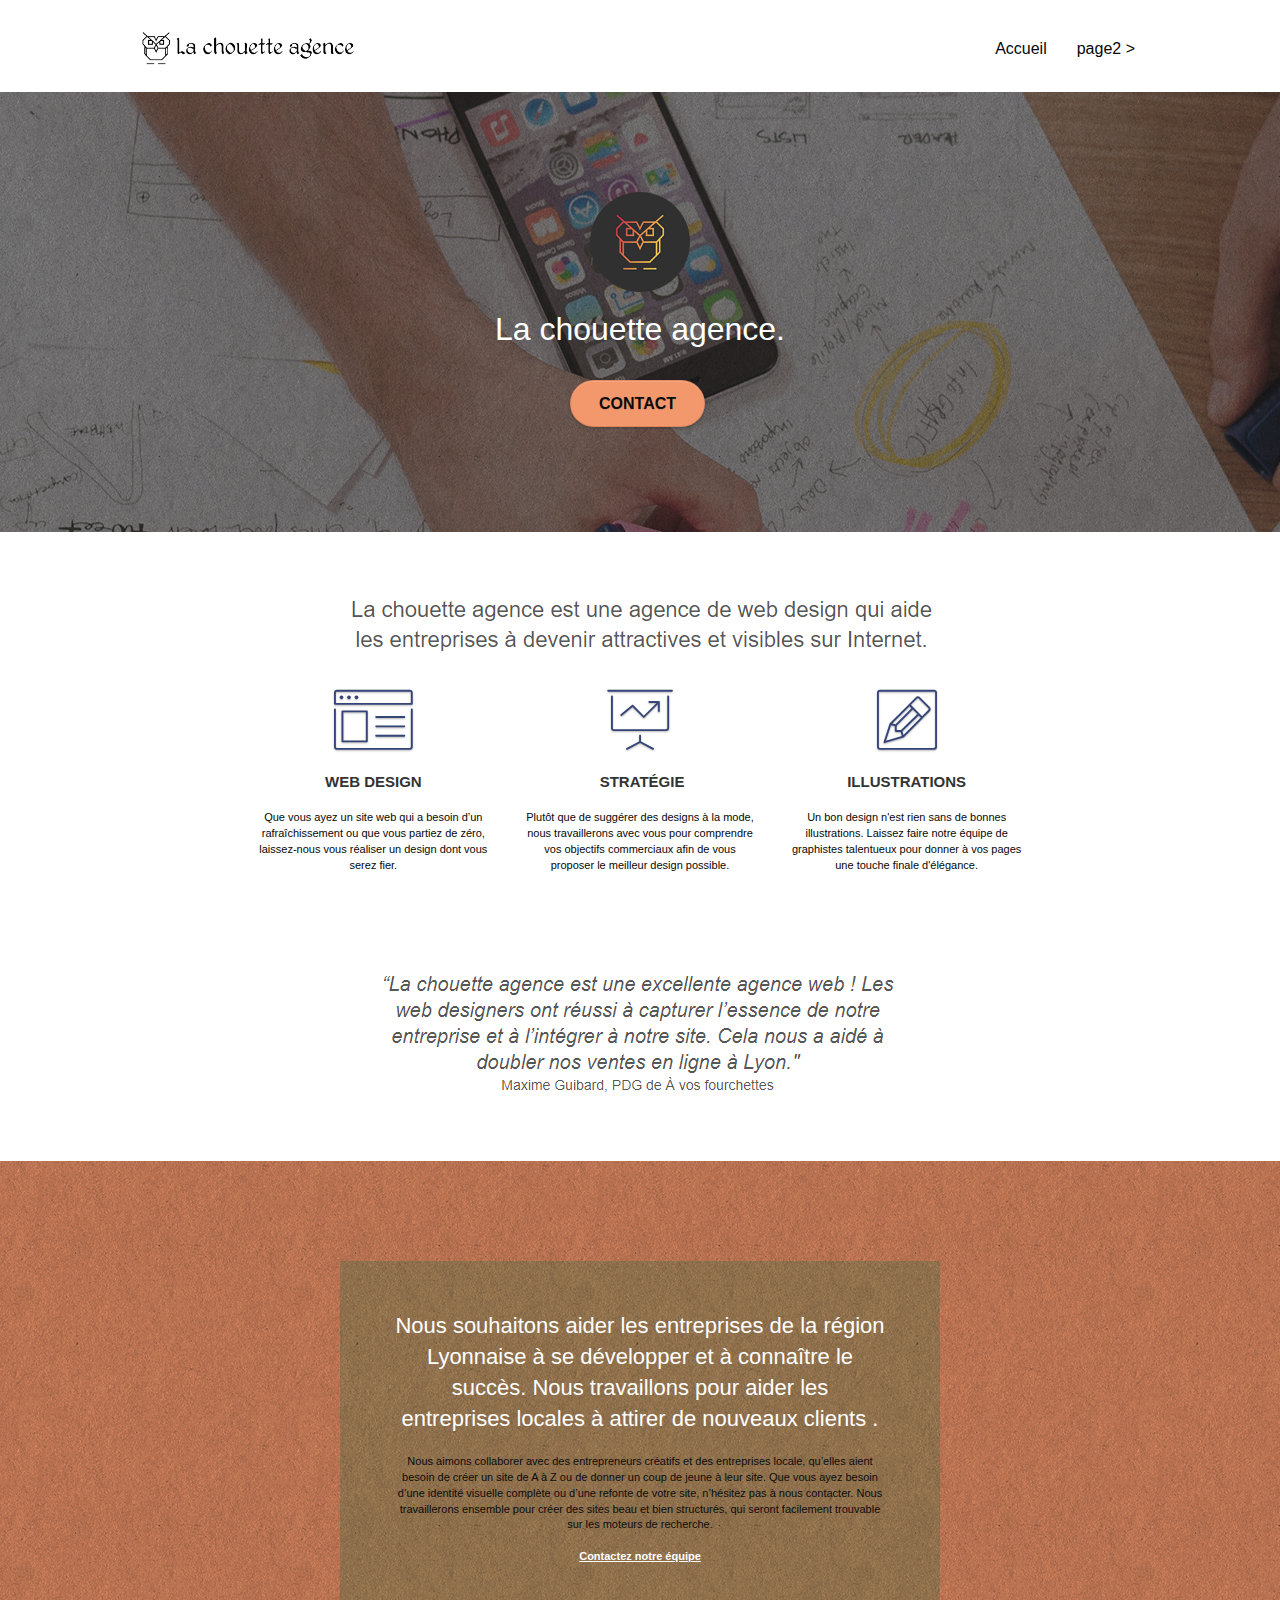
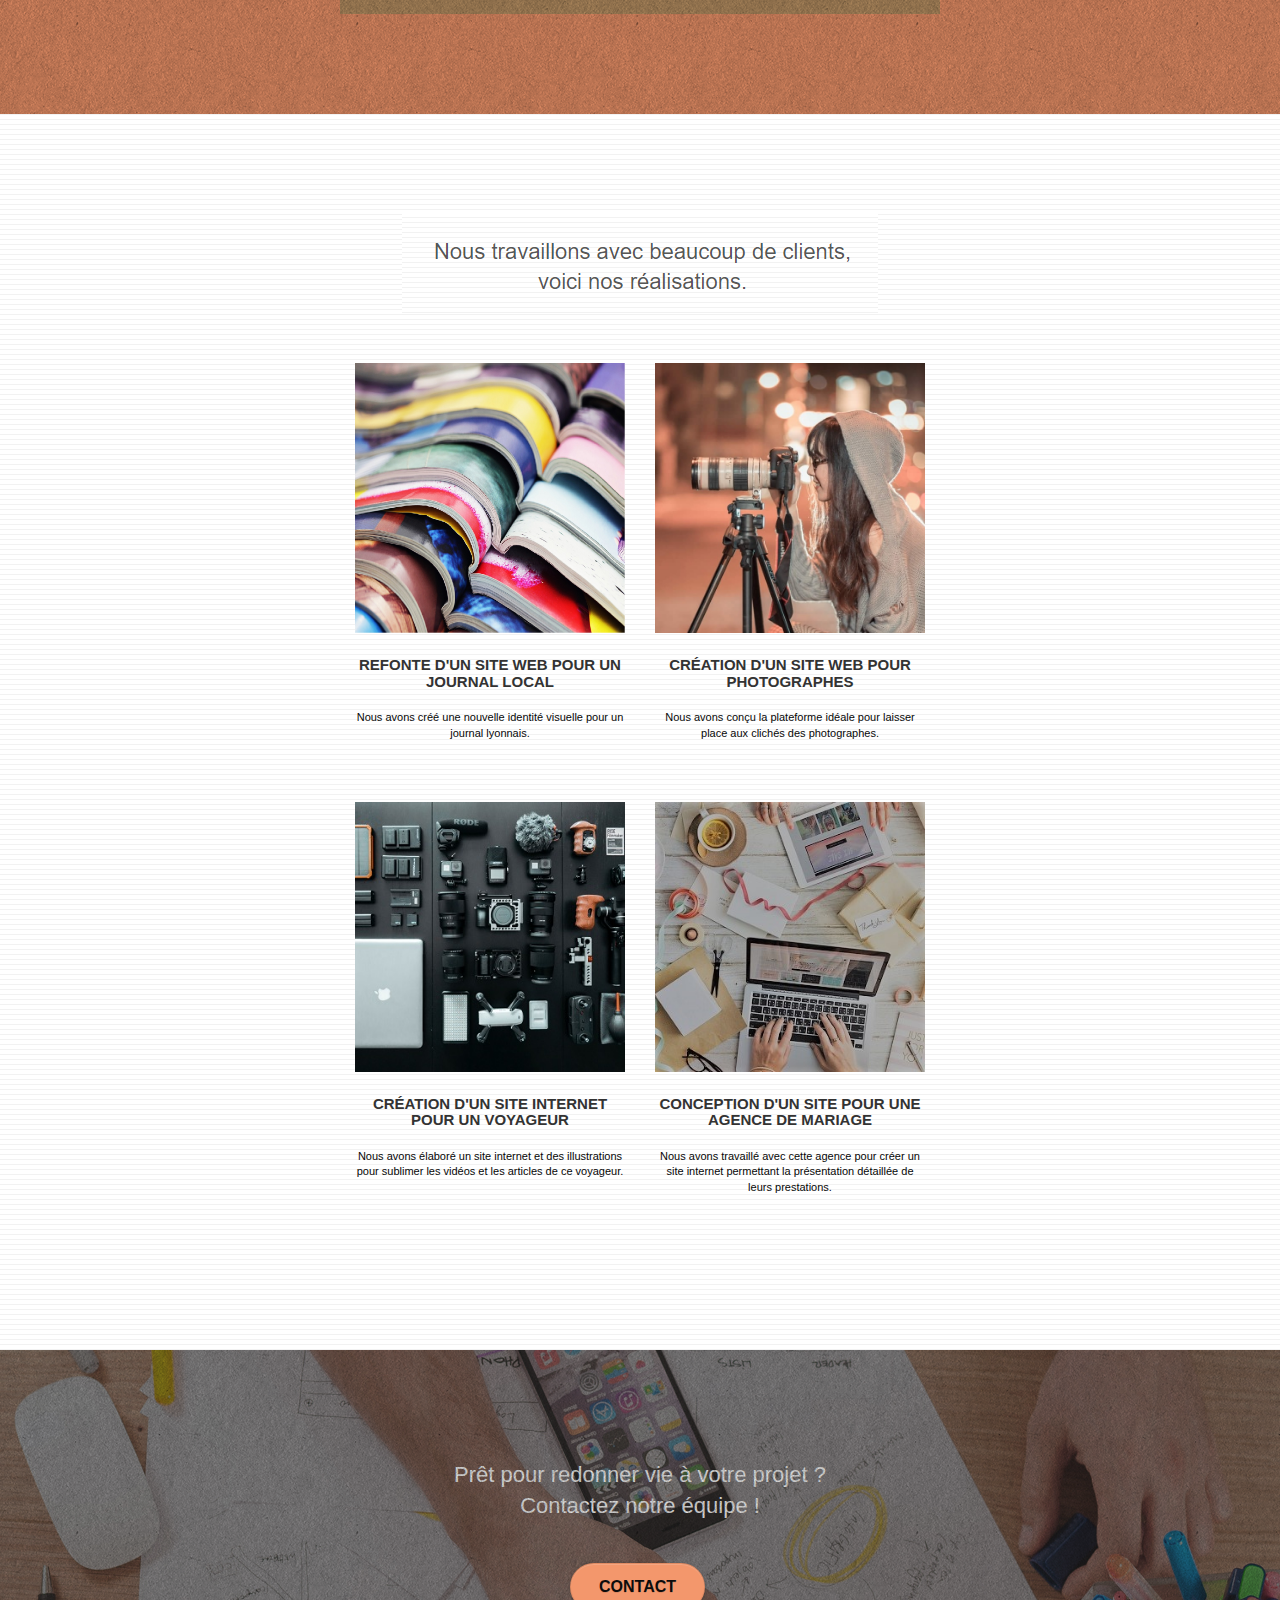
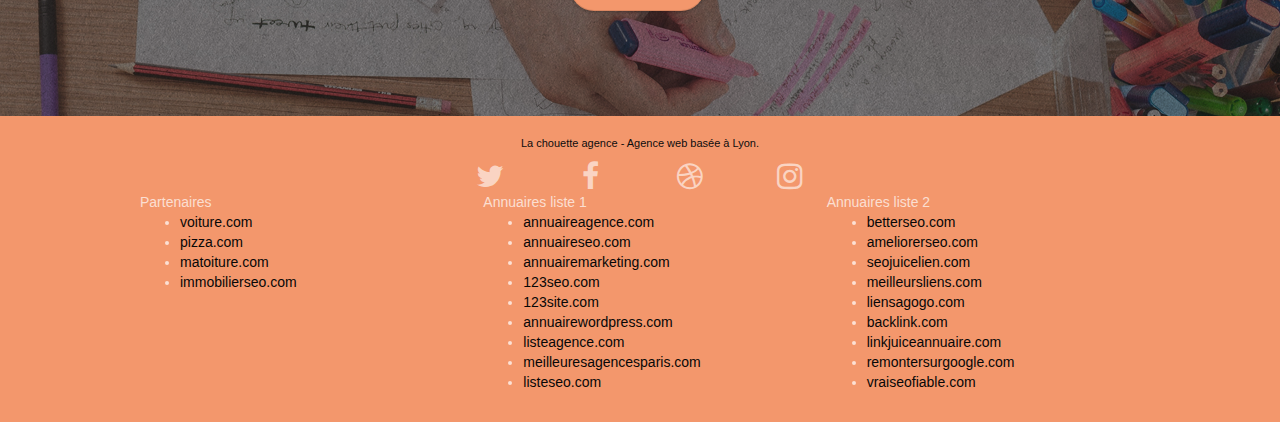
==== index.html @ 7e48456d "reverse" ====
<!doctype html>
<html lang="fr">
<head>
    <meta charset="utf-8">
    <meta name="keywords" content="seo, google, site web, site internet, agence design paris, agence design, agence design,agence design,agence design,agence design,agence design,agence design,agence design,agence design">
    <meta name="description" content="La chouette agence est une agence de web design qui aide les entreprises à devenir attractives et visibles sur internet">
    <meta name="viewport" content="width=device-width, initial-scale=1.0, viewport-fit=cover">
    <link rel="shortcut icon" type="image/png" href="favicon.jpg">
    
	<link rel="stylesheet" type="text/css" href="./css/bootstrap.css">
	<link rel="stylesheet" type="text/css" href="style.css">
	<link rel="stylesheet" type="text/css" href="./css/font-awesome.css">
	<link rel="stylesheet" type="text/css" href="./css/et-line.css">
	
    
	<script src="./js/jquery-2.1.0.js"></script>
	<script src="./js/bootstrap.js"></script>
	<script src="./js/blocs.js"></script>
	<script src="./js/jquery.touchSwipe.js"></script>
	<script src="./js/gmaps.js"></script>

    <title>La chouette agence</title>

    
<!-- Analytics -->
 
<!-- Analytics END -->
    
</head>
<body>
<!-- Principal conteneur -->
<div class="page-container">
    
<!-- bloc-0 -->
<div class="bloc bgc-white l-bloc " id="bloc-0">
	<div class="container bloc-sm">

		<nav class="navbar row">
			<div class="navbar-header">
				<a class="navbar-brand" href="index.html"><img src="img/la-chouette-agence.png" alt="paris web design logo agence web meilleure agence" height="40" /></a>
				<button id="nav-toggle" type="button" class="ui-navbar-toggle navbar-toggle" data-toggle="collapse" data-target=".navbar-1">
					<span class="sr-only">Toggle navigation</span><span class="icon-bar"></span><span class="icon-bar"></span><span class="icon-bar"></span>
				</button>
			</div>
			<div class="collapse navbar-collapse navbar-1 special-dropdown-nav">
				<ul class="site-navigation nav navbar-nav">
					<li>
						<a href="index.html">Accueil</a>
					</li>
					<li>
					</li>
					<li>
						<a href="page2.html">page2 &gt;</a>
					</li>
				</ul>
			</div>
		</nav>
	</div>
</div>
<!-- bloc-0 END -->

<!-- bloc-1-presentation -->
<div class="bloc bgc-dark-slate-blue bg-banniere d-bloc bg-t-edge bloc-bg-texture texture-paper b-parallax" id="bloc-1-hero">
	<div class="container bloc-lg">
		<div class="row tight-width-whitespace">
			<div class="col-sm-12">
				<img src="img/logo.png" class="center-block image-resize-mode" width="100" alt="La chouette agence, agence web paris, création logo paris" />
				<h1 class="text-center hero-bloc-text tc-white ">
					La chouette agence.
				</h1>
				<div class="text-center">
					<a href="page2.html" class="btn btn-lg btn-clean btn-rd cta-hero btn-atomic-tangerine" id="cta-hero">Contact</a>
				</div>
			</div>
		</div>
	</div>
</div>
<!-- bloc-1-presentation END -->

<!-- bloc-2-services -->
<div class="bloc bgc-white l-bloc" id="bloc-2-services">
	<div class="container bloc-md">
		<div class="row">
			<div class="col-sm-12 text-center">
				<img alt="agence web, agence web paris, web design paris, stratégie web" src="img/title.png" />
			</div>
		</div>
		<div class="row voffset-lg med-width-whitespace">
			<div class="col-sm-4">
				<div class="text-center">
					<span class="et-icon-browser sm-shadow icon-dark-slate-blue icons icon-lg"></span>
				</div>
				<h3 class="mg-md text-center">
					Web design
				</h3>
				<p class="text-center ">
					Que vous ayez un site web qui a besoin d&rsquo;un rafraîchissement ou que vous partiez de zéro, laissez-nous vous réaliser un design dont vous serez fier.
				</p>
			</div>
			<div class="col-sm-4">
				<div class="text-center">
					<span class="et-icon-presentation sm-shadow icon-dark-slate-blue icons icon-lg"></span>
				</div>
				<h3 class="mg-md text-center">
					&nbsp;Stratégie
				</h3>
				<p class="text-center ">
					Plutôt que de suggérer des designs à la mode, nous travaillerons avec vous pour comprendre vos objectifs commerciaux afin de vous proposer le meilleur design possible.<br>
				</p>
			</div>
			<div class="col-sm-4">
				<div class="text-center">
					<span class="et-icon-edit sm-shadow icon-dark-slate-blue icons icon-lg"></span>
				</div>
				<h3 class="mg-md text-center">
					Illustrations
				</h3>
				<p class="text-center ">
					Un bon design n'est rien sans de bonnes illustrations. Laissez faire notre équipe de graphistes talentueux pour donner à vos pages une touche finale d'élégance.
				</p>
			</div>
		</div>
		<div class="row voffset-lg voffset">
			<div class="col-xs-12 col-md-8 col-md-offset-2 text-center">
				<img alt="agence web, agence web paris, web design paris, stratégie web" src="img/citation.png" />

			</div>
		</div>
	</div>
</div>
<!-- bloc-2-services END -->

<!-- bloc-3-what-i-do -->
<div class="bloc tc-white bgc-atomic-tangerine bg-presentation d-bloc bloc-bg-texture texture-paper b-parallax" id="bloc-3-what-i-do">
	<div class="container bloc-lg">
		<div class="row tight-width-whitespace black-background">
			<div class="col-sm-12">
				<h2 class="mg-md text-center tc-white">
					Nous souhaitons aider les entreprises de la région Lyonnaise à se développer et à connaître le succès. Nous travaillons pour aider les entreprises locales à attirer de nouveaux clients .<br>
				</h2>
				<p class="text-center white">
					Nous aimons collaborer avec des entrepreneurs créatifs et des entreprises locale, qu’elles aient besoin de créer un site de A à Z ou de donner un coup de jeune à leur site. Que vous ayez besoin d’une identité visuelle complète ou d’une refonte de votre site, n’hésitez pas à nous contacter. Nous travaillerons ensemble pour créer des sites beau et bien structurés, qui seront facilement trouvable sur les moteurs de recherche. <br><br><a class="ltc-white bold-link" href="page2.html">Contactez notre équipe</a><br>
				</p>
			</div>
		</div>
	</div>
</div>
<!-- bloc-3-what-i-do END -->

<!-- bloc-4-portfolio -->
<div class="bloc bgc-white bg-lines-h2-bg bg-repeat l-bloc" id="bloc-4-portfolio">
	<div class="container bloc-lg">
		<div class="row">
			<div class="col-sm-12 text-center">
				<img alt="agence web, agence web paris, web design paris, stratégie web" src="img/title2.png" />
			</div>
		</div>
		<div class="row tight-width-whitespace portfolio-row">
			<div class="col-sm-6">
				<a href="#" data-lightbox="img/1.jpg" data-gallery-id="gallery-1" data-caption="Refonte d'un site web pour un journal local" data-frame="snapshot-lb"><img src="img/1.jpg" alt="paris web design logo agence web meilleure agence et refonte site web journal" class="img-responsive portfolio-thumb" /></a>
				<h3 class="mg-md text-center">
					Refonte d'un site web pour un journal local
				</h3>
				<p class="text-center">
					Nous avons créé une nouvelle identité visuelle pour un journal lyonnais.
				</p>
			</div>
			<div class="col-sm-6">
				<a href="#" data-lightbox="img/2.jpg" data-gallery-id="gallery-1" data-caption="Création d'un site web pour photographes" data-frame="snapshot-lb"><img src="img/2.jpg" class="img-responsive portfolio-thumb" alt="paris web design logo agence web meilleure agence, Création d'un site web pour photographes" /></a>
				<h3 class="mg-md text-center">
					Création d'un site web pour photographes
				</h3>
				<p class="text-center">
					Nous avons conçu la plateforme idéale pour laisser place aux clichés des photographes.
				</p>
			</div>
		</div>
		<div class="row tight-width-whitespace portfolio-row">
			<div class="col-sm-6">
				<a href="#" data-lightbox="img/3.bmp" data-gallery-id="gallery-1" data-caption="Création d'un site internet pour un voyageur" data-frame="snapshot-lb"><img src="img/3.bmp" class="img-responsive portfolio-thumb" alt="paris web design logo agence web meilleure agence, Création d'un site web pour voyageur"/></a>
				<h3 class="mg-md text-center">
					Création d'un site internet pour un voyageur
				</h3>
				<p class="text-center">
					Nous avons élaboré un site internet et des illustrations pour sublimer les vidéos et les articles de ce voyageur.
				</p>
			</div>
			<div class="col-sm-6">
				<a href="#" data-lightbox="img/4.bmp" data-gallery-id="gallery-1" data-caption="Conception d'un site pour une agence de mariage" data-frame="snapshot-lb"><img src="img/4.bmp" class="img-responsive portfolio-thumb" alt="paris web design logo agence web meilleure agence, Création d'un site web pour agence de mariage" /></a>
				<h3 class="mg-md text-center">
					Conception d'un site pour une agence de mariage
				</h3>
				<p class="text-center">
					Nous avons travaillé avec cette agence pour créer un site internet permettant la présentation détaillée de leurs prestations.
				</p>
			</div>
		</div>
	</div>
</div>
<!-- bloc-4-portfolio END -->

<!-- bloc-5-cta -->
<div class="bloc bgc-dark-slate-blue bg-banniere d-bloc bloc-bg-texture texture-paper" id="bloc-5-cta">
	<div class="container bloc-lg">
		<div class="row">
			<h2 class="mg-md text-center tc-white">
				Prêt pour redonner vie à votre projet ?<br>Contactez notre équipe !
			</h2>
			<div class="col-sm-12 text-center">
				<a href="page2.html" class="btn btn-atomic-tangerine btn-clean btn-rd btn-lg cta-hero">Contact</a>
			</div>
		</div>
	</div>
</div>
<!-- bloc-5-cta END -->

<!-- Footer - bloc-8 -->
<div class="bloc bgc-atomic-tangerine d-bloc" id="bloc-8">
	<div class="container bloc-sm">
		<div class="row">
			<div class="col-sm-12">
				<p class="text-center white">
					La chouette agence - Agence web basée à Lyon.<br>
				</p>
				<div class="row row-no-gutters social">
					<div class="col-sm-3">
						<div class="text-center">
							<a class="social" href="index.html" title="twitter"><span class="fa fa-twitter icon-md"></span></a>
						</div>
					</div>
					<div class="col-sm-3">
						<div class="text-center">
							<a class="social" href="index.html" title="facebook"><span class="fa fa-facebook icon-md"></span></a>
						</div>
					</div>
					<div class="col-sm-3">
						<div class="text-center">
							<a class="social" href="index.html" title="dribbble"><span class="fa fa-dribbble icon-md"></span></a>
						</div>
					</div>
					<div class="col-sm-3">
						<div class="text-center">
							<a class="social" href="index.html" title="instagram"><span class="fa fa-instagram icon-md"></span></a>
						</div>
					</div>
					
				</div>
				<div class="row">
					<div class="col-sm-4">
						Partenaires
							<ul>
								<li><a href="voiture.com">voiture.com</a></li>
								<li><a href="pizza.com">pizza.com</a></li>
								<li><a href="matoiture.com">matoiture.com</a></li>
								<li><a href="immobilierseo.com">immobilierseo.com</a></li>
							</ul>		
					</div>
					<div class="col-sm-4">
						Annuaires liste 1
						<ul>
							<li><a href="annuaireagence.com">annuaireagence.com</a></li>
							<li><a href="annuaireseo.com">annuaireseo.com</a></li>
							<li><a href="annuairemarketing.com">annuairemarketing.com</a></li>
							<li><a href="123seoture.com">123seo.com</a></li>
							<li><a href="123site.com">123site.com</a></li>
							<li><a href="annuairewordpress.com">annuairewordpress.com</a></li>
							<li><a href="listeagence.com">listeagence.com</a></li>
							<li><a href="meilleuresagencesparis.com">meilleuresagencesparis.com</a></li>
							<li><a href="listeseo.com">listeseo.com</a></li>
						</ul>
					</div>
					<div class="col-sm-4">
						Annuaires liste 2
						<ul>
							<li><a href="betterseo.com">betterseo.com</a></li>
							<li><a href="ameliorerseo.com">ameliorerseo.com</a></li>
							<li><a href="seojuicelien.com">seojuicelien.com</a></li>
							<li><a href="meilleursliens.com">meilleursliens.com</a></li>
							<li><a href="liensagogo.com">liensagogo.com</a></li>
							<li><a href="backlink.com">backlink.com</a></li>
							<li><a href="linkjuiceannuaire.com">linkjuiceannuaire.com</a></li>
							<li><a href="remontersurgoogle.com">remontersurgoogle.com</a></li>
							<li><a href="vraiseofiable.com">vraiseofiable.com</a></li>
						</ul>
					</div>
				</div>
			</div>
		</div>
	</div>
</div>
<!-- Footer - bloc-8 END -->

</div>
<!-- Principal conteneur END -->
    

</body>
</html>
---- style.css ----
body {
    margin: 0;
    padding: 0;
    background: #FFF;
    overflow-x: hidden;
    -webkit-font-smoothing: antialiased;
    -moz-osx-font-smoothing: grayscale;
}

a,
button {
    transition: all .3s ease-in-out;
    outline: none!important;
}

a:hover {
    text-decoration: none;
    cursor: pointer;
}

#page-loading-blocs-notifaction {
    position: fixed;
    top: 0;
    bottom: 0;
    width: 100%;
    z-index: 100000;
    background: #FFFFFF url("img/pageload-spinner.gif") no-repeat center center;
}

.bloc {
    width: 100%;
    clear: both;
    background: 50% 50% no-repeat;
    padding: 0 50px;
    -webkit-background-size: cover;
    -moz-background-size: cover;
    -o-background-size: cover;
    background-size: cover;
    position: relative;
}

.bloc .container {
    padding-left: 0;
    padding-right: 0;
}

.bloc-lg {
    padding: 100px 50px;
}

.bloc-md {
    padding: 50px;
}

.bloc-sm {
    padding: 20px 50px;
}

.bg-center,
.bg-l-edge,
.bg-r-edge,
.bg-t-edge,
.bg-b-edge,
.bg-tl-edge,
.bg-bl-edge,
.bg-tr-edge,
.bg-br-edge,
.bg-repeat {
    -webkit-background-size: auto!important;
    -moz-background-size: auto!important;
    -o-background-size: auto!important;
    background-size: auto!important;
}

.bg-repeat {
    background: repeat;
}

.bg-t-edge {
    background: top no-repeat;
}

.bloc-bg-texture::before {
    content: "";
    background-size: 2px 2px;
    position: absolute;
    top: 0;
    bottom: 0;
    left: 0;
    right: 0;
}

.texture-paper::before {
    background: url("img/texture-paper.png");
    background-size: 280px 280px;
}

.b-parallax {
    background-attachment: fixed;
}

.d-bloc {
    color: rgba(255, 255, 255, .7);
}

.d-bloc button:hover {
    color: rgba(255, 255, 255, .9);
}

.d-bloc .icon-round,
.d-bloc .icon-square,
.d-bloc .icon-rounded,
.d-bloc .icon-semi-rounded-a,
.d-bloc .icon-semi-rounded-b {
    border-color: rgba(255, 255, 255, .9);
}

.d-bloc .divider-h span {
    border-color: rgba(255, 255, 255, .2);
}

.d-bloc .a-btn,
.d-bloc .navbar a,
.d-bloc .navbar-brand,
.d-bloc a .icon-sm,
.d-bloc a .icon-md,
.d-bloc a .icon-lg,
.d-bloc a .icon-xl,
.d-bloc h1 a,
.d-bloc h2 a,
.d-bloc h3 a,
.d-bloc h4 a,
.d-bloc h5 a,
.d-bloc h6 a,
.d-bloc p a {
    color: rgba(255, 255, 255, .6);
}

.d-bloc .a-btn:hover,
.d-bloc .navbar a:hover,
.d-bloc .navbar-brand:hover,
.d-bloc a:hover .icon-sm,
.d-bloc a:hover .icon-md,
.d-bloc a:hover .icon-lg,
.d-bloc a:hover .icon-xl,
.d-bloc h1 a:hover,
.d-bloc h2 a:hover,
.d-bloc h3 a:hover,
.d-bloc h4 a:hover,
.d-bloc h5 a:hover,
.d-bloc h6 a:hover,
.d-bloc p a:hover {
    color: rgba(255, 255, 255, 1);
}

.d-bloc .navbar-toggle .icon-bar {
    background: rgba(255, 255, 255, 1);
}

.d-bloc .btn-wire,
.d-bloc .btn-wire:hover {
    color: rgba(255, 255, 255, 1);
    border-color: rgba(255, 255, 255, 1);
}

.d-bloc .panel {
    color: rgba(0, 0, 0, .5);
}

.d-bloc .panel button:hover {
    color: rgba(0, 0, 0, .7);
}

.d-bloc .panel icon {
    border-color: rgba(0, 0, 0, .7);
}

.d-bloc .panel .divider-h span {
    border-color: rgba(0, 0, 0, .1);
}

.d-bloc .panel .a-btn {
    color: rgba(0, 0, 0, .6);
}

.d-bloc .panel .a-btn:hover {
    color: rgba(0, 0, 0, 1);
}

.d-bloc .panel .btn-wire,
.d-bloc .panel .btn-wire:hover {
    color: rgba(0, 0, 0, .7);
    border-color: rgba(0, 0, 0, .3);
}

.d-bloc .panel,
.l-bloc {
    color: rgba(0, 0, 0, .5);
}

.d-bloc .panel button:hover,
.l-bloc button:hover {
    color: rgba(0, 0, 0, .7);
}

.l-bloc .icon-round,
.l-bloc .icon-square,
.l-bloc .icon-rounded,
.l-bloc .icon-semi-rounded-a,
.l-bloc .icon-semi-rounded-b {
    border-color: rgba(0, 0, 0, .7);
}

.d-bloc .panel .divider-h span,
.l-bloc .divider-h span {
    border-color: rgba(0, 0, 0, .1);
}

.d-bloc .panel .a-btn,
.l-bloc .a-btn,
.l-bloc .navbar a,
.l-bloc .navbar-brand,
.l-bloc a .icon-sm,
.l-bloc a .icon-md,
.l-bloc a .icon-lg,
.l-bloc a .icon-xl,
.l-bloc h1 a,
.l-bloc h2 a,
.l-bloc h3 a,
.l-bloc h4 a,
.l-bloc h5 a,
.l-bloc h6 a,
.l-bloc p a {
    color: rgba(0, 0, 0, .6);
}

.d-bloc .panel .a-btn:hover,
.l-bloc .a-btn:hover,
.l-bloc .navbar a:hover,
.l-bloc .navbar-brand:hover,
.l-bloc a:hover .icon-sm,
.l-bloc a:hover .icon-md,
.l-bloc a:hover .icon-lg,
.l-bloc a:hover .icon-xl,
.l-bloc h1 a:hover,
.l-bloc h2 a:hover,
.l-bloc h3 a:hover,
.l-bloc h4 a:hover,
.l-bloc h5 a:hover,
.l-bloc h6 a:hover,
.l-bloc p a:hover {
    color: rgba(0, 0, 0, 1);
}

.l-bloc .navbar-toggle .icon-bar {
    color: rgba(0, 0, 0, .6);
}

.d-bloc .panel .btn-wire,
.d-bloc .panel .btn-wire:hover,
.l-bloc .btn-wire,
.l-bloc .btn-wire:hover {
    color: rgba(0, 0, 0, .7);
    border-color: rgba(0, 0, 0, .3);
}

.voffset {
    margin-top: 30px;
}

.voffset-lg {
    margin-top: 80px;
}

.row-no-gutters {
    margin-right: 0;
    margin-left: 0;
}

.row.row-no-gutters > [class^="col-"],
.row.row-no-gutters > [class*=" col-"] {
    padding-right: 0;
    padding-left: 0;
}

#bloc-1-hero h1 {
    font-size: 32px;
}

.navbar {
    margin-bottom: 0;
    z-index: 1;
}

.navbar-brand {
    height: auto;
    padding: 3px 15px;
    font-size: 25px;
    font-weight: normal;
    font-weight: 600;
    line-height: 44px;
}

.navbar-brand img {
    max-height: 200px;
    margin: 0 5px 0 0;
    display: inline;
}

.navbar-brand img[src$=svg] {
    min-width: 100px;
}

.nav-center .navbar-brand img {
    margin: 0;
}

.navbar .nav {
    padding-top: 2px;
    margin-right: -16px;
    float: right;
    z-index: 1;
}

.nav > li {
    float: left;
    margin-top: 4px;
    font-size: 16px;
}

.navbar-nav .open .dropdown-menu > li > a {
    text-align: inherit;
}

.nav > li a:hover,
.nav > li a:focus {
    background: transparent;
}

.navbar-toggle {
    margin: 10px 10px 0 0;
    border: 0px;
}

.navbar-toggle:hover {
    background: transparent!important;
}

.navbar-toggle .icon-bar {
    background-color: rgba(0, 0, 0, .5);
    width: 26px;
}

.nav-invert .navbar .nav {
    float: left;
}

.nav-invert .navbar-header,
.nav-invert .navbar-brand {
    float: right;
    position: relative;
    z-index: 2;
}

@media (min-width: 768px) {
    .site-navigation {
        position: absolute;
        top: 50%;
        right: 20px;
        transform: translate(0, -50%);
        -webkit-transform: translateY(-50%);
    }
    .nav > li .dropdown-menu a,
    .nav > li .dropdown-menu a:hover {
        color: #484848;
    }
    .nav-invert .site-navigation {
        left: 0;
        right: 0;
    }
    .nav-center {
        text-align: center;
    }
    .nav-center .navbar-header {
        width: 100%;
    }
    .nav-center .navbar-header,
    .nav-center .navbar-brand,
    .nav-center .nav > li {
        float: none;
        display: inline-block;
    }
    .nav-center .site-navigation {
        position: relative;
        width: 100%;
        right: 0;
        margin-right: 0px;
        margin-top: 20px;
    }
    .nav-center.mini-nav .navbar-toggle {
        float: none;
        margin: 10px auto 0;
    }
}

.nav > li > .dropdown a {
    background: none!important;
    display: block;
    padding: 14px 15px;
}

nav .caret {
    margin: 0 5px;
}

.dropdown-menu .dropdown-menu {
    top: -8px;
    left: 100%;
}

.dropdown-menu .dropmenu-flow-right {
    top: 100%;
    left: 0;
    margin-left: -1px;
    border-top-left-radius: 0;
    border-top-right-radius: 0;
}

.dropdown-menu .dropdown span {
    border: 4px solid black;
    border-top-color: transparent;
    border-right-color: transparent;
    border-bottom-color: transparent;
    margin: 6px -5px 0 0!important;
    float: right;
}

.mg-md {
    margin-top: 10px;
    margin-bottom: 20px;
}

.mg-lg {
    margin-top: 10px;
    margin-bottom: 40px;
}

.btn {
    margin: 0 5px 5px 0;
}

.btn.pull-right {
    margin: 0 0 5px 5px;
}

.btn-d,
.btn-d:hover,
.btn-d:focus {
    color: #FFF;
    background: rgba(0, 0, 0, .3);
}

button {
    outline: none!important;
}

.btn-rd {
    border-radius: 40px;
}

.btn-clean {
    border: 1px solid rgba(0, 0, 0, .08);
    border-bottom-color: rgba(0, 0, 0, .1);
    text-shadow: 0 1px 0 rgba(0, 0, 1, .1);
    box-shadow: 0 1px 3px rgba(0, 0, 1, .25), inset 0 1px 0 0 rgba(255, 255, 255, .15);
}

.icon-md {
    font-size: 30px!important;
}

.icon-lg {
    font-size: 60px!important;
}

.sm-shadow {
    text-shadow: 0 1px 2px rgba(0, 0, 0, .3);
}

.panel-sq,
.panel-sq .panel-heading,
.panel-sq .panel-footer {
    border-radius: 0;
}

.panel-rd {
    border-radius: 30px;
}

.panel-rd .panel-heading {
    border-radius: 29px 29px 0 0;
}

.panel-rd .panel-footer {
    border-radius: 0 0 29px 29px;
}

.form-control {
    border-color: rgba(0, 0, 0, .1);
    box-shadow: none;
}

.scrollToTop {
    width: 40px;
    height: 40px;
    position: fixed;
    bottom: 20px;
    right: 20px;
    opacity: 0;
    z-index: 500;
    transition: all .3s ease-in-out;
}

.scrollToTop span {
    margin-top: 6px;
}

.showScrollTop {
    font-size: 14px;
    opacity: 1;
}

a[data-lightbox] {
    position: relative;
    display: block;
    text-align: center;
}

a[data-lightbox]:hover::before {
    content: "+";
    font-family: "HelveticaNeue-Light", "Helvetica Neue Light", "Helvetica Neue", Helvetica, Arial;
    font-size: 32px;
    width: 50px;
    height: 50px;
    margin-left: -25px;
    border-radius: 50%;
    background: rgba(0, 0, 0, .6);
    color: #FFF;
    font-weight: 100;
    z-index: 1;
    position: absolute;
    top: 50%;
    transform: translateY(-50%);
    -webkit-transform: translateY(-50%);
}

a[data-lightbox]:hover img {
    opacity: 0.6;
    -webkit-animation-fill-mode: none;
    animation-fill-mode: none;
}

#lightbox-modal {
    display: flex;
    align-items: center;
}

#lightbox-modal .modal-dialog {
    width: 90%;
    max-width: 900px;
    margin: 0 auto 0;
}

#lightbox-modal .modal-dialog img {
    max-height: 90vh;
    margin: 0 auto;
}

.lightbox-caption {
    padding: 20px;
    color: #FFF;
    background: rgba(0, 0, 0, .5);
    position: absolute;
    left: 15px;
    right: 15px;
    bottom: 5px;
}

.close-lightbox {
    color: #FFF;
    font-size: 30px;
    position: absolute;
    top: 20px;
    right: 20px;
    z-index: 20;
    background: rgba(0, 0, 0, .5);
    border: none;
    line-height: 30px;
    padding: 0 9px 5px;
    opacity: 0.3;
}

.close-lightbox:hover,
.next-lightbox:hover,
.prev-lightbox:hover {
    opacity: 1.0;
    color: #FFF;
}

.next-lightbox,
.prev-lightbox {
    font-size: 20px;
    color: rgba(255, 255, 255, .9);
    background: rgba(0, 0, 0, .5);
    transition: all .2s ease-in-out;
    position: absolute;
    top: 45%;
    z-index: 1;
    opacity: 0.4;
}

.next-lightbox {
    padding: 6px 8px 1px 13px;
    right: 25px;
}

.prev-lightbox {
    padding: 6px 13px 1px 10px;
    left: 25px;
}

.snapshot-lb .modal-body {
    padding-bottom: 45px;
}

.snapshot-lb .lightbox-caption {
    padding: 0;
    color: rgba(0, 0, 0, .5);
    background: none;
}

h1,
h2,
h3,
h4,
h5,
h6,
p,
label,
.btn,
a {
    font-family: "helvetica";
    font-weight: 400;
    color: #070707!important;
}

.container {
    max-width: 1000px;
}

.hero-bloc-text {
    font-size: 38px;
}

.hero-bloc-text-sub {
    font-size: 36px;
}

.statement-bloc-text {
    line-height: 26px;
    font-style: italic;
    font-size: 20px;
    text-align: center;
    font-weight: lighter;
    max-width: 520px;
    margin: auto auto auto auto;
}

p {
    font-size: 11px;
}

.tight-width-whitespace {
    max-width: 600px;
    margin: auto auto auto auto;
}

.h1 {
    font-size: 20px;
    font-family: "Open Sans";
}

.cta-hero {
    margin-top: 22px;
    color: #FFFFFF!important;
    text-transform: uppercase;
    padding: 12px 28px 12px 28px;
    font-size: 16px;
    font-weight: 700;
}

.social {
    max-width: 400px;
    margin: auto auto auto auto;
}

h2 {
    font-size: 22px;
    line-height: 1.4em;
}

h3 {
    font-size: 15px;
    text-transform: uppercase;
    font-weight: 700;
    color: #333333!important;
}

.med-width-whitespace {
    max-width: 800px;
    margin: auto auto auto auto;
    box-shadow: 0px 0px 0px #000000;
}

h1 {
    color: #333333!important;
}

h4 {
    color: #333333!important;
}

.icons {
    margin-bottom: 14px;
    margin-top: 24px;
}

.white {
    color: #0c0c0c!important;
}

.portfolio-thumb {
    margin-bottom: 24px;
}

.portfolio-row {
    margin-bottom: 44px;
    margin-top: 50px;
}

.avatar {
    box-shadow: 0px 4px 9px rgba(0, 0, 0, 0.3);
}

.black-background {
    background-color: rgba(165, 147, 99, 0.7);
    padding: 40px 40px 40px 40px;
}

.bold-link {
    font-weight: 900;
    text-decoration: underline!important;
}

.bgc-white {
    background-color: #FFFFFF;
}

.bgc-dark-slate-blue {
    background-color: #1234a3;
}

.bgc-atomic-tangerine {
    background-color: #F3976C;
}

.tc-white {
    color: #ffffff!important;
}
.tc-white-black {
    color: #000000!important;
}

.btn-atomic-tangerine {
    background: #F3976C;
    color: #0c0c0c!important;
}

.btn-atomic-tangerine:hover {
    background: #c27956!important;
    color: #FFFFFF!important;
}

.ltc-white {
    color: #FFFFFF!important;
}

.ltc-white:hover {
    color: #cccccc!important;
}

.ltc-atomic-tangerine {
    color: #F3976C!important;
}

.ltc-atomic-tangerine:hover {
    color: #c27956!important;
}

.icon-dark-slate-blue {
    color: #364577!important;
    border-color: #364577!important;
}

.bg-dots-bg {
    background-image: url("img/dots-bg.png");
}

.bg-lines-h2-bg {
    background-image: url("img/lines-h2-bg.png");
}

.bg-banniere {
    background-image: url("img/la-chouette-agence-banniere.jpg");
}

.bg-presentation {
    background-image: url("img/image-de-presentation.bmp");
}

@media (max-width: 1024px) {
    .bloc {
        padding-left: 20px;
        padding-right: 20px;
    }
    .bloc.full-width-bloc,
    .bloc-tile-2.full-width-bloc .container,
    .bloc-tile-3.full-width-bloc .container,
    .bloc-tile-4.full-width-bloc .container {
        padding-left: 0;
        padding-right: 0;
    }
}

@media (max-width: 992px) and (min-width: 768px) {
    .navbar .nav {
        max-width: 80%
    }
    .nav-center.navbar .nav {
        max-width: 100%
    }
}

@media only screen and (min-device-width: 768px) and (max-device-width: 1024px) and (orientation: landscape) {
    .b-parallax {
        background-attachment: scroll;
    }
}

@media only screen and (min-device-width: 1024px) and (max-device-width: 1366px) and (-webkit-min-device-pixel-ratio: 1.5) {
    .b-parallax {
        background-attachment: scroll;
    }
}

@media (max-width: 991px) {
    .container {
        width: 100%;
    }
    .b-parallax {
        background-attachment: scroll;
    }
    .page-container,
    #hero-bloc {
        overflow-x: hidden;
        position: relative;
    }
    .bloc {
        padding-left: constant(safe-area-inset-left);
        padding-right: constant(safe-area-inset-right);
    }
    .bloc-group,
    .bloc-group .bloc {
        display: block;
        width: 100%;
    }
    .bloc-fill-screen .fill-bloc-top-edge,
    .bloc-fill-screen .fill-bloc-bottom-edge {
        padding: 0 20px;
        padding-left: constant(safe-area-inset-left);
        padding-right: constant(safe-area-inset-right);
    }
}

@media (max-width: 767px) {
    .page-container {
        overflow-x: hidden;
        position: relative;
    }
    h1,
    h2,
    h3,
    h4,
    h5,
    h6,
    p,
    #disqus_thread {
        padding-left: 10px!important;
        padding-right: 10px!important;
    }
    .b-parallax {
        background-attachment: scroll;
    }
    .navbar .nav {
        padding-top: 0;
        border-top: 1px solid rgba(0, 0, 0, .2);
        float: none!important;
    }
    .navbar.row {
        margin-left: 0;
        margin-right: 0;
    }
    .site-navigation {
        position: inherit;
        transform: none;
        -webkit-transform: none;
        -ms-transform: none;
    }
    .nav > li {
        margin-top: 0;
        border-bottom: 1px solid rgba(0, 0, 0, .1);
        background: rgba(0, 0, 0, .05);
        text-align: left;
        padding-left: 15px;
        width: 100%;
    }
    .nav > li:hover {
        background: rgba(0, 0, 0, .08);
    }
    .dropdown .dropdown a .caret {
        float: none;
        margin: 5px 0 0 10px!important;
        border: 4px solid black;
        border-bottom-color: transparent;
        border-right-color: transparent;
        border-left-color: transparent;
    }
    #hero-bloc .navbar .nav {
        background: rgba(0, 0, 0, .8);
    }
    #hero-bloc .navbar .nav a {
        color: rgba(255, 255, 255, .6);
    }
    .hero {
        padding: 50px 0;
    }
    .hero-nav {
        left: -1px;
        right: -1px;
    }
    .navbar-collapse {
        padding: 0;
        overflow-x: hidden;
        -webkit-box-shadow: none;
        box-shadow: none;
    }
    .navbar-brand img {
        max-height: 40px;
        width: auto;
    }
    .nav-invert .navbar-header {
        float: none;
        width: 100%;
    }
    .nav-invert .navbar-toggle {
        float: left;
        margin-left: 10px;
    }
    .bloc {
        padding-left: 0;
        padding-right: 0;
    }
    .bloc-xxl,
    .bloc-xl,
    .bloc-lg {
        padding: 40px 0;
    }
    .bloc-sm,
    .bloc-md {
        padding-left: 0;
        padding-right: 0;
    }
    .bloc-tile-2 .container,
    .bloc-tile-3 .container,
    .bloc-tile-4 .container,
    .bloc-fill-screen .fill-bloc-top-edge,
    .bloc-fill-screen .fill-bloc-bottom-edge {
        padding-left: 0;
        padding-right: 0;
    }
    .a-block {
        padding: 0 10px;
    }
    .btn-dwn {
        display: none;
    }
    .voffset {
        margin-top: 5px;
    }
    .voffset-md {
        margin-top: 20px;
    }
    .voffset-lg {
        margin-top: 30px;
    }
    form {
        padding: 5px;
    }
    .close-lightbox {
        display: inline-block;
    }
    .blocsapp-device-iphone5 {
        background-size: 216px 425px;
        padding-top: 60px;
        width: 216px;
        height: 425px;
    }
    .blocsapp-device-iphone5 img {
        width: 180px;
        height: 320px;
    }
}

@media (max-width: 400px) {
    .bloc {
        padding-left: 0;
        padding-right: 0;
    }
}

@media (max-width: 767px) {
    .bloc-mob-center-text {
        text-align: center;
    }
}
---- css/et-line.css ----
@font-face {
    font-family: et-line;
    src: url(../fonts/et-line.eot);
    src: url(../fonts/et-line.eot?#iefix) format('embedded-opentype'), url(../fonts/et-line.woff) format('woff'), url(../fonts/et-line.ttf) format('truetype'), url(../fonts/et-line.svg#et-line) format('svg');
    font-weight: 400;
    font-style: normal
}

.et-icon-adjustments,
.et-icon-alarmclock,
.et-icon-anchor,
.et-icon-aperture,
.et-icon-attachment,
.et-icon-bargraph,
.et-icon-basket,
.et-icon-beaker,
.et-icon-bike,
.et-icon-book-open,
.et-icon-briefcase,
.et-icon-browser,
.et-icon-calendar,
.et-icon-camera,
.et-icon-caution,
.et-icon-chat,
.et-icon-circle-compass,
.et-icon-clipboard,
.et-icon-clock,
.et-icon-cloud,
.et-icon-compass,
.et-icon-desktop,
.et-icon-dial,
.et-icon-document,
.et-icon-documents,
.et-icon-download,
.et-icon-dribbble,
.et-icon-edit,
.et-icon-envelope,
.et-icon-expand,
.et-icon-facebook,
.et-icon-flag,
.et-icon-focus,
.et-icon-gears,
.et-icon-genius,
.et-icon-gift,
.et-icon-global,
.et-icon-globe,
.et-icon-googleplus,
.et-icon-grid,
.et-icon-happy,
.et-icon-hazardous,
.et-icon-heart,
.et-icon-hotairballoon,
.et-icon-hourglass,
.et-icon-key,
.et-icon-laptop,
.et-icon-layers,
.et-icon-lifesaver,
.et-icon-lightbulb,
.et-icon-linegraph,
.et-icon-linkedin,
.et-icon-lock,
.et-icon-magnifying-glass,
.et-icon-map,
.et-icon-map-pin,
.et-icon-megaphone,
.et-icon-mic,
.et-icon-mobile,
.et-icon-newspaper,
.et-icon-notebook,
.et-icon-paintbrush,
.et-icon-paperclip,
.et-icon-pencil,
.et-icon-phone,
.et-icon-picture,
.et-icon-pictures,
.et-icon-piechart,
.et-icon-presentation,
.et-icon-pricetags,
.et-icon-printer,
.et-icon-profile-female,
.et-icon-profile-male,
.et-icon-puzzle,
.et-icon-quote,
.et-icon-recycle,
.et-icon-refresh,
.et-icon-ribbon,
.et-icon-rss,
.et-icon-sad,
.et-icon-scissors,
.et-icon-scope,
.et-icon-search,
.et-icon-shield,
.et-icon-speedometer,
.et-icon-strategy,
.et-icon-streetsign,
.et-icon-tablet,
.et-icon-target,
.et-icon-telescope,
.et-icon-toolbox,
.et-icon-tools,
.et-icon-tools-2,
.et-icon-trophy,
.et-icon-tumblr,
.et-icon-twitter,
.et-icon-upload,
.et-icon-video,
.et-icon-wallet,
.et-icon-wine {
    font-family: et-line;
    speak: none;
    font-style: normal;
    font-weight: 400;
    font-variant: normal;
    text-transform: none;
    line-height: 1;
    -webkit-font-smoothing: antialiased;
    -moz-osx-font-smoothing: grayscale;
    display: inline-block
}

.et-icon-mobile:before {
    content: "\e000"
}

.et-icon-laptop:before {
    content: "\e001"
}

.et-icon-desktop:before {
    content: "\e002"
}

.et-icon-tablet:before {
    content: "\e003"
}

.et-icon-phone:before {
    content: "\e004"
}

.et-icon-document:before {
    content: "\e005"
}

.et-icon-documents:before {
    content: "\e006"
}

.et-icon-search:before {
    content: "\e007"
}

.et-icon-clipboard:before {
    content: "\e008"
}

.et-icon-newspaper:before {
    content: "\e009"
}

.et-icon-notebook:before {
    content: "\e00a"
}

.et-icon-book-open:before {
    content: "\e00b"
}

.et-icon-browser:before {
    content: "\e00c"
}

.et-icon-calendar:before {
    content: "\e00d"
}

.et-icon-presentation:before {
    content: "\e00e"
}

.et-icon-picture:before {
    content: "\e00f"
}

.et-icon-pictures:before {
    content: "\e010"
}

.et-icon-video:before {
    content: "\e011"
}

.et-icon-camera:before {
    content: "\e012"
}

.et-icon-printer:before {
    content: "\e013"
}

.et-icon-toolbox:before {
    content: "\e014"
}

.et-icon-briefcase:before {
    content: "\e015"
}

.et-icon-wallet:before {
    content: "\e016"
}

.et-icon-gift:before {
    content: "\e017"
}

.et-icon-bargraph:before {
    content: "\e018"
}

.et-icon-grid:before {
    content: "\e019"
}

.et-icon-expand:before {
    content: "\e01a"
}

.et-icon-focus:before {
    content: "\e01b"
}

.et-icon-edit:before {
    content: "\e01c"
}

.et-icon-adjustments:before {
    content: "\e01d"
}

.et-icon-ribbon:before {
    content: "\e01e"
}

.et-icon-hourglass:before {
    content: "\e01f"
}

.et-icon-lock:before {
    content: "\e020"
}

.et-icon-megaphone:before {
    content: "\e021"
}

.et-icon-shield:before {
    content: "\e022"
}

.et-icon-trophy:before {
    content: "\e023"
}

.et-icon-flag:before {
    content: "\e024"
}

.et-icon-map:before {
    content: "\e025"
}

.et-icon-puzzle:before {
    content: "\e026"
}

.et-icon-basket:before {
    content: "\e027"
}

.et-icon-envelope:before {
    content: "\e028"
}

.et-icon-streetsign:before {
    content: "\e029"
}

.et-icon-telescope:before {
    content: "\e02a"
}

.et-icon-gears:before {
    content: "\e02b"
}

.et-icon-key:before {
    content: "\e02c"
}

.et-icon-paperclip:before {
    content: "\e02d"
}

.et-icon-attachment:before {
    content: "\e02e"
}

.et-icon-pricetags:before {
    content: "\e02f"
}

.et-icon-lightbulb:before {
    content: "\e030"
}

.et-icon-layers:before {
    content: "\e031"
}

.et-icon-pencil:before {
    content: "\e032"
}

.et-icon-tools:before {
    content: "\e033"
}

.et-icon-tools-2:before {
    content: "\e034"
}

.et-icon-scissors:before {
    content: "\e035"
}

.et-icon-paintbrush:before {
    content: "\e036"
}

.et-icon-magnifying-glass:before {
    content: "\e037"
}

.et-icon-circle-compass:before {
    content: "\e038"
}

.et-icon-linegraph:before {
    content: "\e039"
}

.et-icon-mic:before {
    content: "\e03a"
}

.et-icon-strategy:before {
    content: "\e03b"
}

.et-icon-beaker:before {
    content: "\e03c"
}

.et-icon-caution:before {
    content: "\e03d"
}

.et-icon-recycle:before {
    content: "\e03e"
}

.et-icon-anchor:before {
    content: "\e03f"
}

.et-icon-profile-male:before {
    content: "\e040"
}

.et-icon-profile-female:before {
    content: "\e041"
}

.et-icon-bike:before {
    content: "\e042"
}

.et-icon-wine:before {
    content: "\e043"
}

.et-icon-hotairballoon:before {
    content: "\e044"
}

.et-icon-globe:before {
    content: "\e045"
}

.et-icon-genius:before {
    content: "\e046"
}

.et-icon-map-pin:before {
    content: "\e047"
}

.et-icon-dial:before {
    content: "\e048"
}

.et-icon-chat:before {
    content: "\e049"
}

.et-icon-heart:before {
    content: "\e04a"
}

.et-icon-cloud:before {
    content: "\e04b"
}

.et-icon-upload:before {
    content: "\e04c"
}

.et-icon-download:before {
    content: "\e04d"
}

.et-icon-target:before {
    content: "\e04e"
}

.et-icon-hazardous:before {
    content: "\e04f"
}

.et-icon-piechart:before {
    content: "\e050"
}

.et-icon-speedometer:before {
    content: "\e051"
}

.et-icon-global:before {
    content: "\e052"
}

.et-icon-compass:before {
    content: "\e053"
}

.et-icon-lifesaver:before {
    content: "\e054"
}

.et-icon-clock:before {
    content: "\e055"
}

.et-icon-aperture:before {
    content: "\e056"
}

.et-icon-quote:before {
    content: "\e057"
}

.et-icon-scope:before {
    content: "\e058"
}

.et-icon-alarmclock:before {
    content: "\e059"
}

.et-icon-refresh:before {
    content: "\e05a"
}

.et-icon-happy:before {
    content: "\e05b"
}

.et-icon-sad:before {
    content: "\e05c"
}

.et-icon-facebook:before {
    content: "\e05d"
}

.et-icon-twitter:before {
    content: "\e05e"
}

.et-icon-googleplus:before {
    content: "\e05f"
}

.et-icon-rss:before {
    content: "\e060"
}

.et-icon-tumblr:before {
    content: "\e061"
}

.et-icon-linkedin:before {
    content: "\e062"
}

.et-icon-dribbble:before {
    content: "\e063"
}
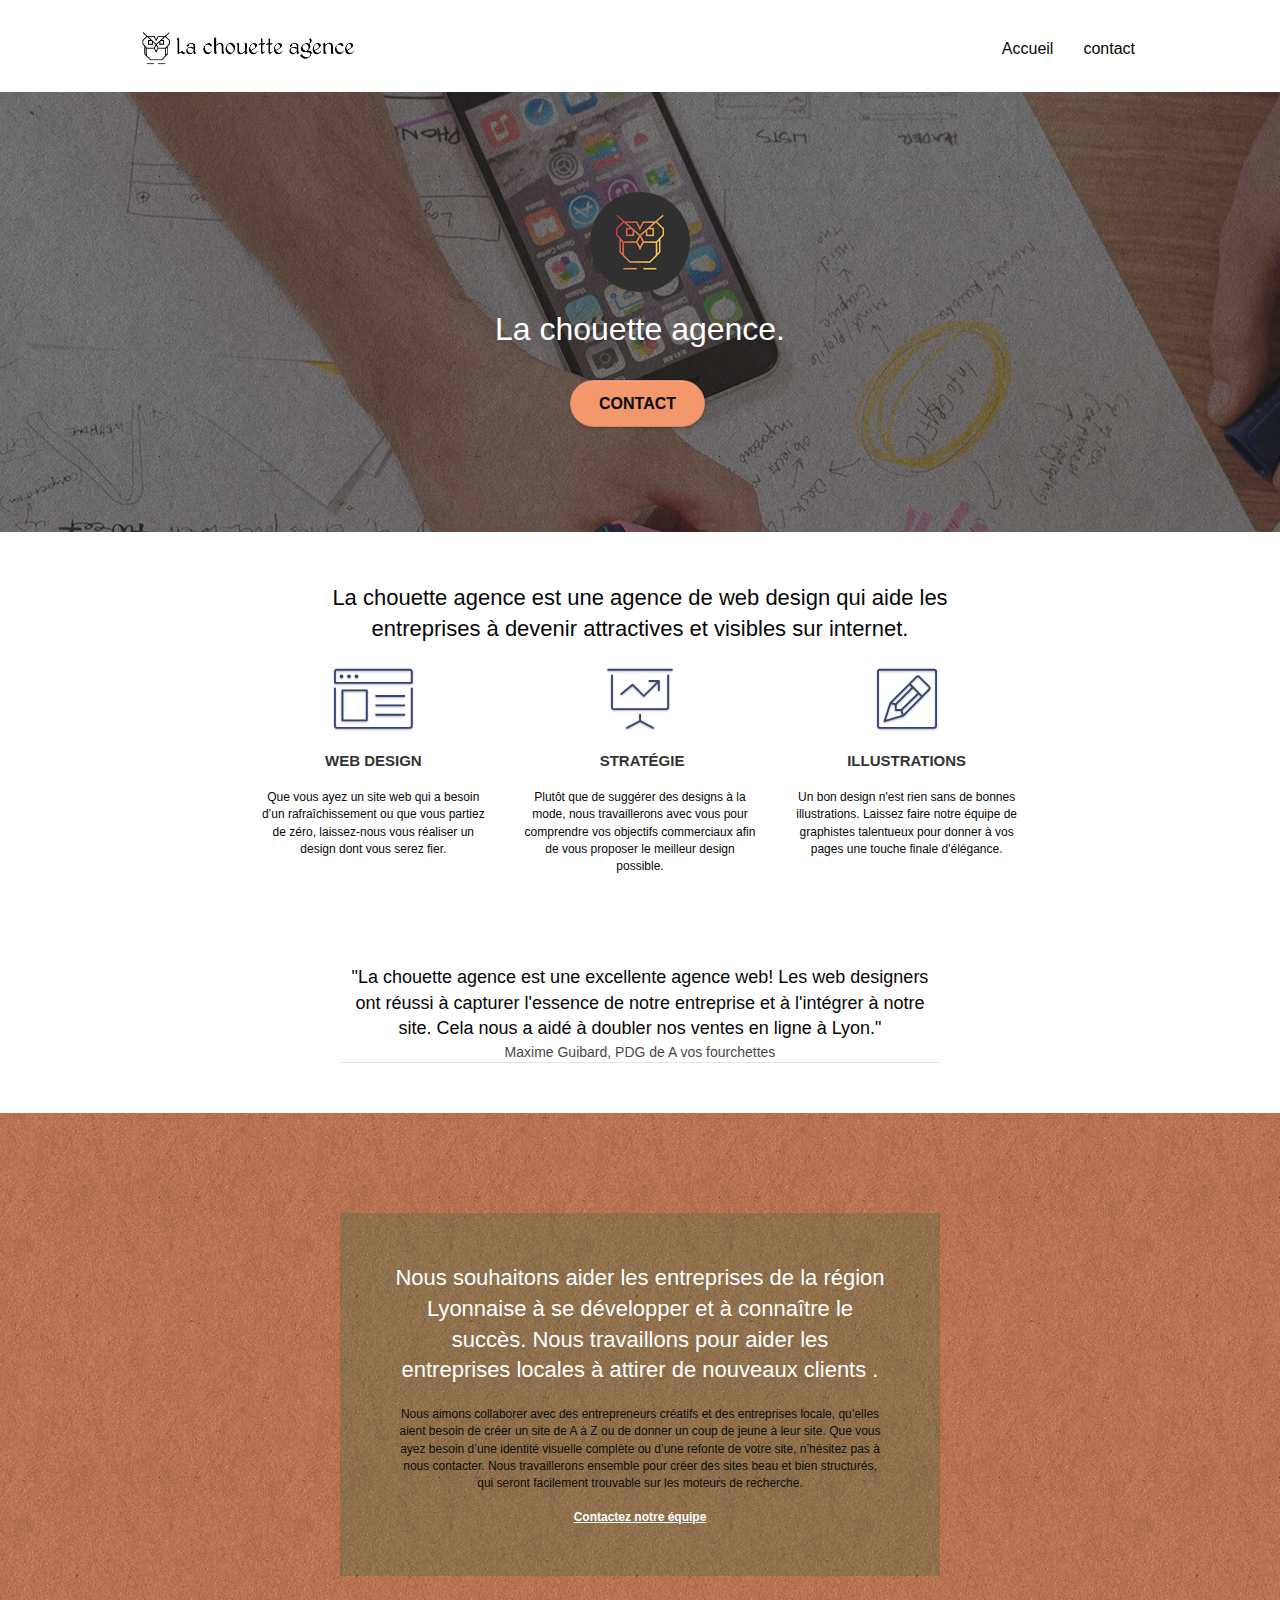
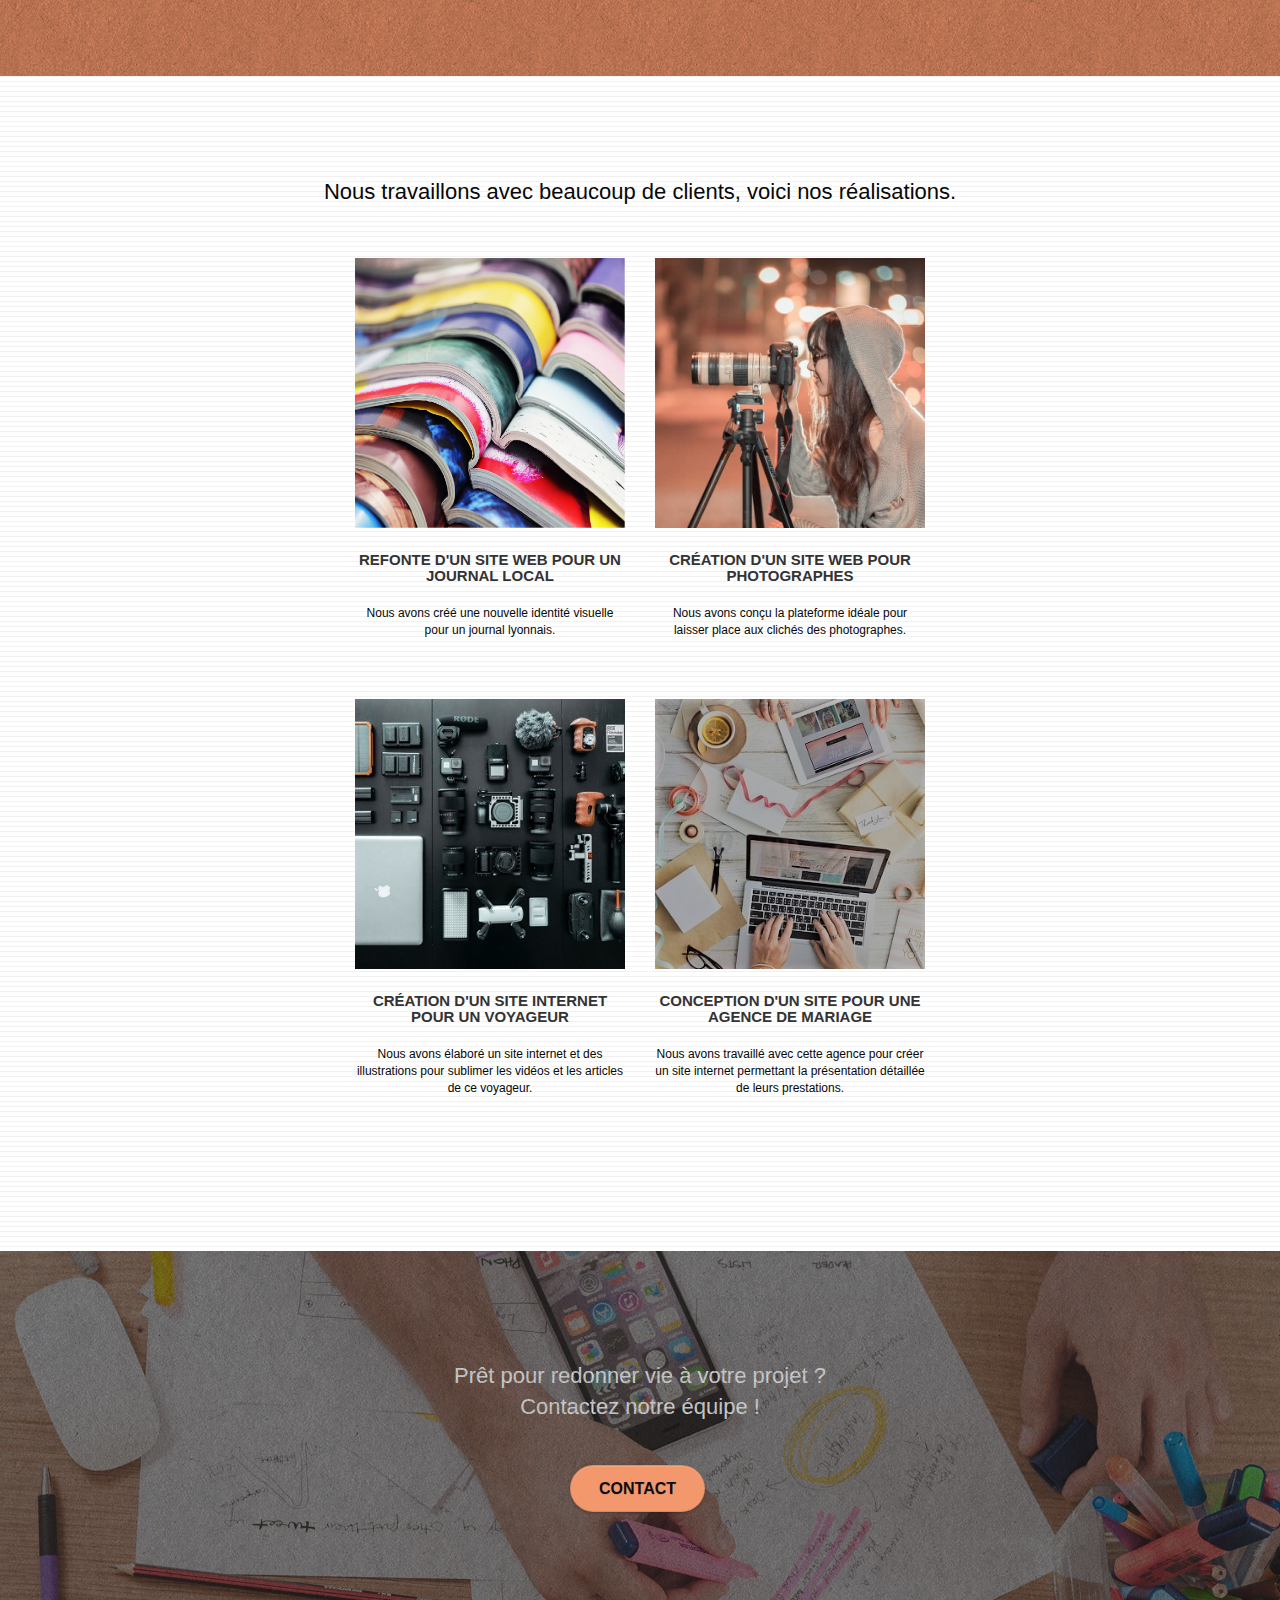
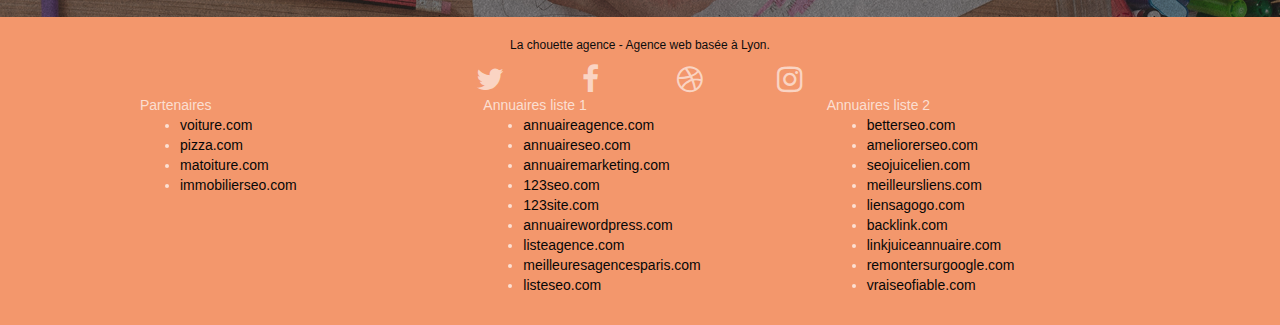
==== commit 256485fa: "modifs" ====
--- a/index.html
+++ b/index.html
@@ -48,9 +48,7 @@
 						<a href="index.html">Accueil</a>
 					</li>
 					<li>
-					</li>
-					<li>
-						<a href="page2.html">page2 &gt;</a>
+						<a href="page2.html">contact</a>
 					</li>
 				</ul>
 			</div>
@@ -82,7 +80,7 @@
 	<div class="container bloc-md">
 		<div class="row">
 			<div class="col-sm-12 text-center">
-				<img alt="agence web, agence web paris, web design paris, stratégie web" src="img/title.png" />
+				<p class="newText">La chouette agence est une agence de web design qui aide les entreprises à devenir attractives et visibles sur internet.</p>
 			</div>
 		</div>
 		<div class="row voffset-lg med-width-whitespace">
@@ -122,8 +120,8 @@
 		</div>
 		<div class="row voffset-lg voffset">
 			<div class="col-xs-12 col-md-8 col-md-offset-2 text-center">
-				<img alt="agence web, agence web paris, web design paris, stratégie web" src="img/citation.png" />
-
+				<p class="citation">"La chouette agence est une excellente agence web! Les web designers ont réussi à capturer l'essence de notre entreprise et à l'intégrer à notre site. Cela nous a aidé à doubler nos ventes en ligne à Lyon."</p>
+				<legend class="leg-citation">Maxime Guibard, PDG de A vos fourchettes</legend>
 			</div>
 		</div>
 	</div>
@@ -152,7 +150,7 @@
 	<div class="container bloc-lg">
 		<div class="row">
 			<div class="col-sm-12 text-center">
-				<img alt="agence web, agence web paris, web design paris, stratégie web" src="img/title2.png" />
+				<p class="newText">Nous travaillons avec beaucoup de clients, voici nos réalisations.</p>
 			</div>
 		</div>
 		<div class="row tight-width-whitespace portfolio-row">
@@ -166,7 +164,7 @@
 				</p>
 			</div>
 			<div class="col-sm-6">
-				<a href="#" data-lightbox="img/2.jpg" data-gallery-id="gallery-1" data-caption="Création d'un site web pour photographes" data-frame="snapshot-lb"><img src="img/2.jpg" class="img-responsive portfolio-thumb" alt="paris web design logo agence web meilleure agence, Création d'un site web pour photographes" /></a>
+				<a href="#" data-lightbox="img/2.jpg" data-gallery-id="gallery-1" data-caption="Création d'un site web pour photographes" data-frame="snapshot-lb"><img src="img/2.jpg" class="img-responsive portfolio-thumb" alt="Création d'un site web pour photographes" /></a>
 				<h3 class="mg-md text-center">
 					Création d'un site web pour photographes
 				</h3>
@@ -177,7 +175,7 @@
 		</div>
 		<div class="row tight-width-whitespace portfolio-row">
 			<div class="col-sm-6">
-				<a href="#" data-lightbox="img/3.bmp" data-gallery-id="gallery-1" data-caption="Création d'un site internet pour un voyageur" data-frame="snapshot-lb"><img src="img/3.bmp" class="img-responsive portfolio-thumb" alt="paris web design logo agence web meilleure agence, Création d'un site web pour voyageur"/></a>
+				<a href="#" data-lightbox="img/3.jpg" data-gallery-id="gallery-1" data-caption="Création d'un site internet pour un voyageur" data-frame="snapshot-lb"><img src="img/3.jpg" class="img-responsive portfolio-thumb" alt="Création d'un site web pour voyageur"/></a>
 				<h3 class="mg-md text-center">
 					Création d'un site internet pour un voyageur
 				</h3>
@@ -186,7 +184,7 @@
 				</p>
 			</div>
 			<div class="col-sm-6">
-				<a href="#" data-lightbox="img/4.bmp" data-gallery-id="gallery-1" data-caption="Conception d'un site pour une agence de mariage" data-frame="snapshot-lb"><img src="img/4.bmp" class="img-responsive portfolio-thumb" alt="paris web design logo agence web meilleure agence, Création d'un site web pour agence de mariage" /></a>
+				<a href="#" data-lightbox="img/4.jpg" data-gallery-id="gallery-1" data-caption="Conception d'un site pour une agence de mariage" data-frame="snapshot-lb"><img src="img/4.jpg" class="img-responsive portfolio-thumb" alt="Création d'un site web pour agence de mariage" /></a>
 				<h3 class="mg-md text-center">
 					Conception d'un site pour une agence de mariage
 				</h3>
--- a/style.css
+++ b/style.css
@@ -677,7 +677,7 @@
 }
 
 p {
-    font-size: 11px;
+    font-size: 12px;
 }
 
 .tight-width-whitespace {
@@ -709,6 +709,26 @@
     line-height: 1.4em;
 }
 
+.newText{
+    font-size: 22px;
+    font-family: "helvetica";
+    max-width: 700px;
+    margin: auto;
+}
+.citation{
+    font-size: 18px;
+    font-family: "helvetica";
+    max-width: 600px;
+    margin: auto;
+}
+.leg-citation{
+    font-size: 14px;
+    font-family: "helvetica";
+    max-width: 600px;
+    margin: auto;
+    color: #484848;
+}
+
 h3 {
     font-size: 15px;
     text-transform: uppercase;
@@ -825,7 +845,7 @@
 }
 
 .bg-presentation {
-    background-image: url("img/image-de-presentation.bmp");
+    background-image: url("img/image-de-presentation.jpg");
 }
 
 @media (max-width: 1024px) {
@@ -851,13 +871,13 @@
     }
 }
 
-@media only screen and (min-device-width: 768px) and (max-device-width: 1024px) and (orientation: landscape) {
+@media only screen and (min-width: 768px) and (max-width: 1024px) and (orientation: landscape) {
     .b-parallax {
         background-attachment: scroll;
     }
 }
 
-@media only screen and (min-device-width: 1024px) and (max-device-width: 1366px) and (-webkit-min-device-pixel-ratio: 1.5) {
+@media only screen and (min-width: 1024px) and (max-width: 1366px) and (-webkit-min-device-pixel-ratio: 1.5) {
     .b-parallax {
         background-attachment: scroll;
     }
@@ -875,10 +895,6 @@
         overflow-x: hidden;
         position: relative;
     }
-    .bloc {
-        padding-left: constant(safe-area-inset-left);
-        padding-right: constant(safe-area-inset-right);
-    }
     .bloc-group,
     .bloc-group .bloc {
         display: block;
@@ -887,8 +903,6 @@
     .bloc-fill-screen .fill-bloc-top-edge,
     .bloc-fill-screen .fill-bloc-bottom-edge {
         padding: 0 20px;
-        padding-left: constant(safe-area-inset-left);
-        padding-right: constant(safe-area-inset-right);
     }
 }
 
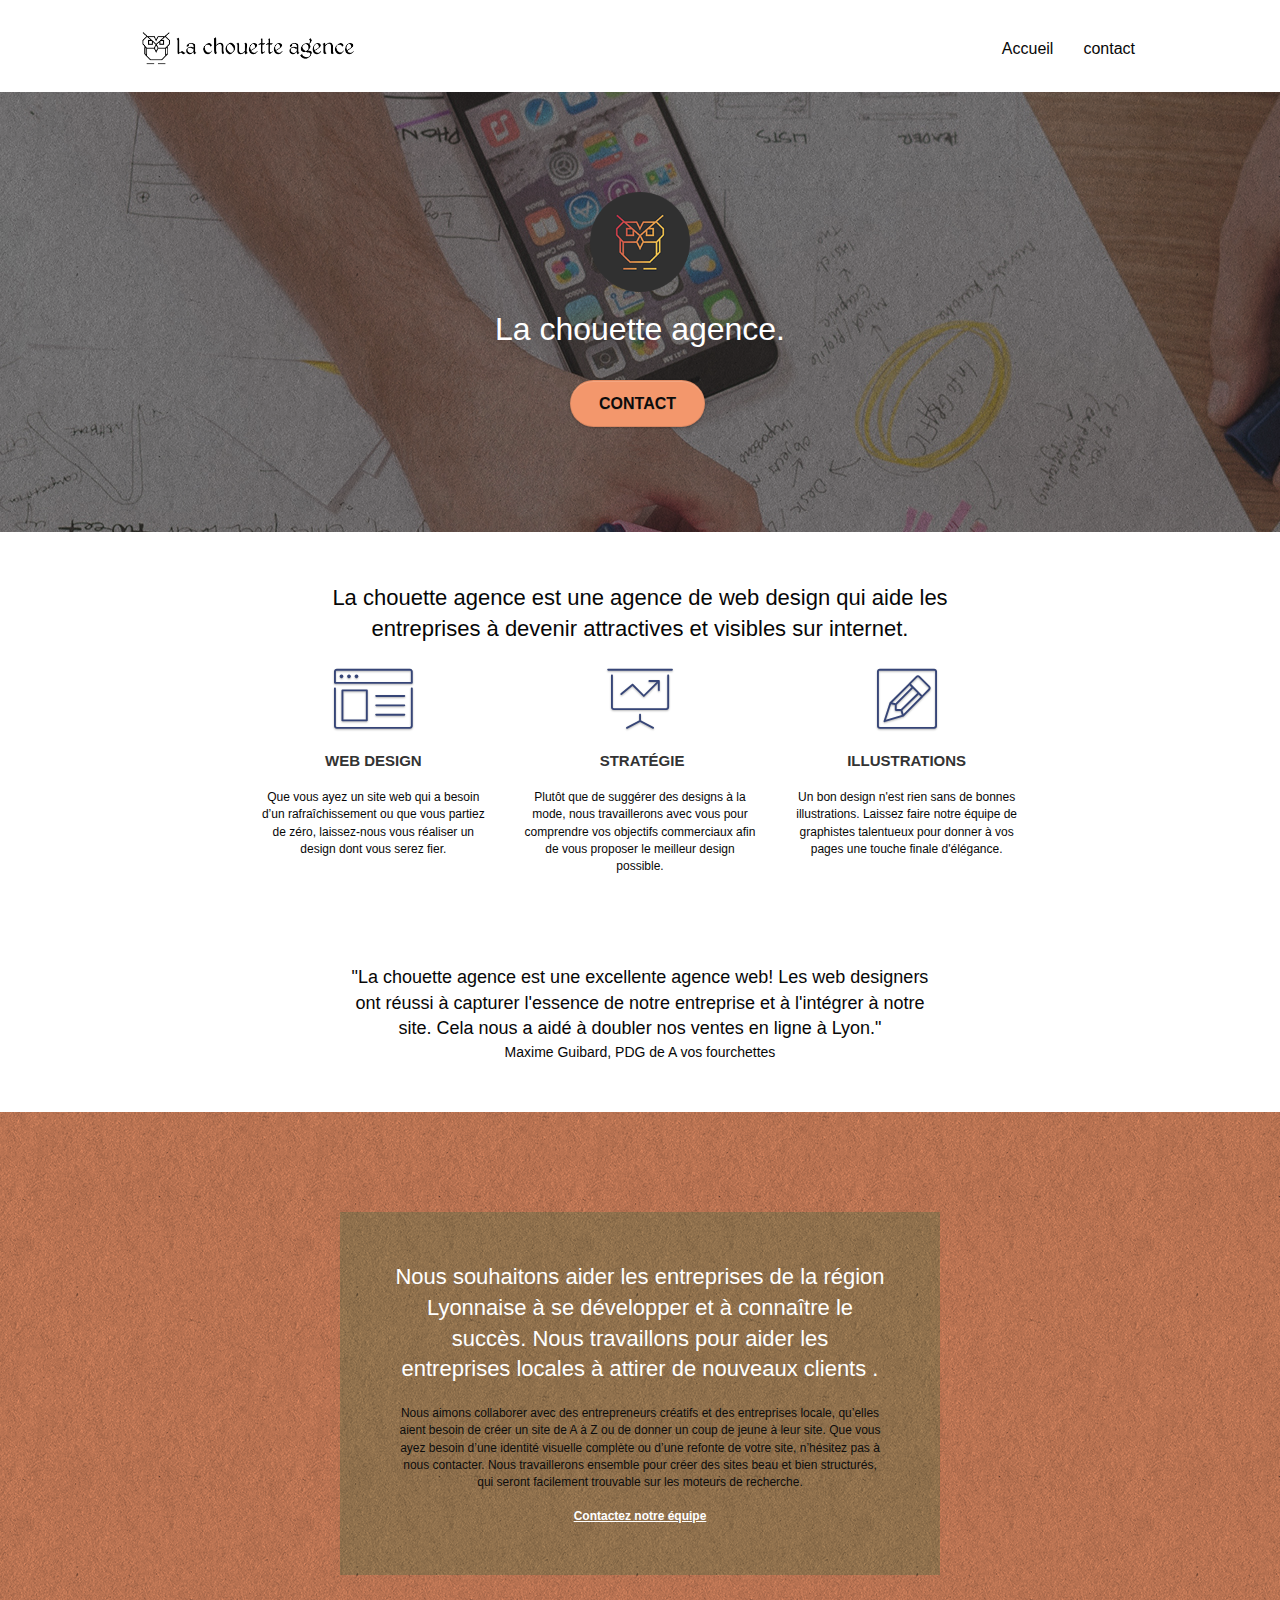
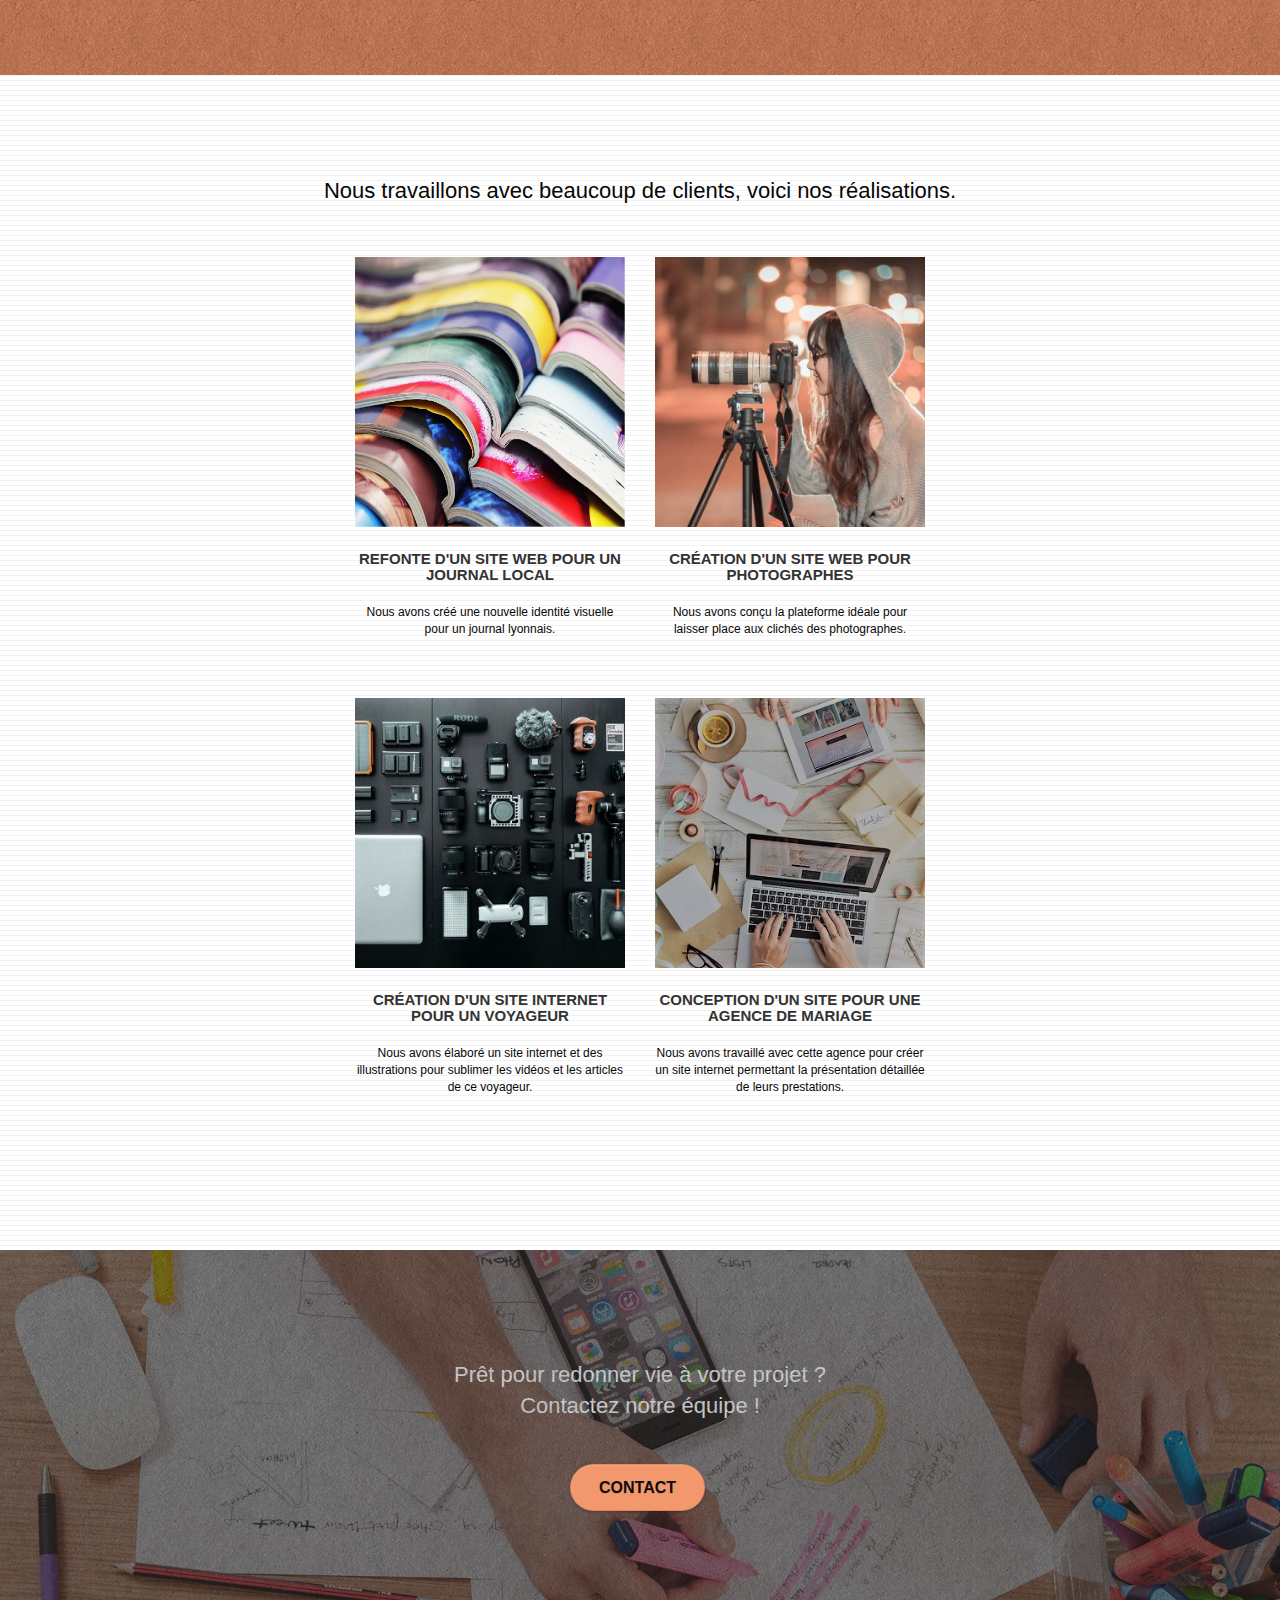
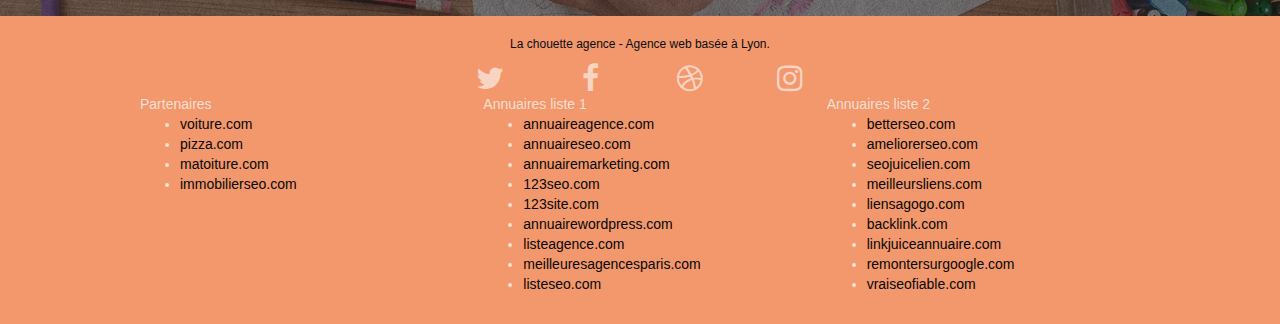
==== commit 1bdfe630: "modifs" ====
--- a/index.html
+++ b/index.html
@@ -121,7 +121,7 @@
 		<div class="row voffset-lg voffset">
 			<div class="col-xs-12 col-md-8 col-md-offset-2 text-center">
 				<p class="citation">"La chouette agence est une excellente agence web! Les web designers ont réussi à capturer l'essence de notre entreprise et à l'intégrer à notre site. Cela nous a aidé à doubler nos ventes en ligne à Lyon."</p>
-				<legend class="leg-citation">Maxime Guibard, PDG de A vos fourchettes</legend>
+				<p class="leg-citation">Maxime Guibard, PDG de A vos fourchettes</p>
 			</div>
 		</div>
 	</div>
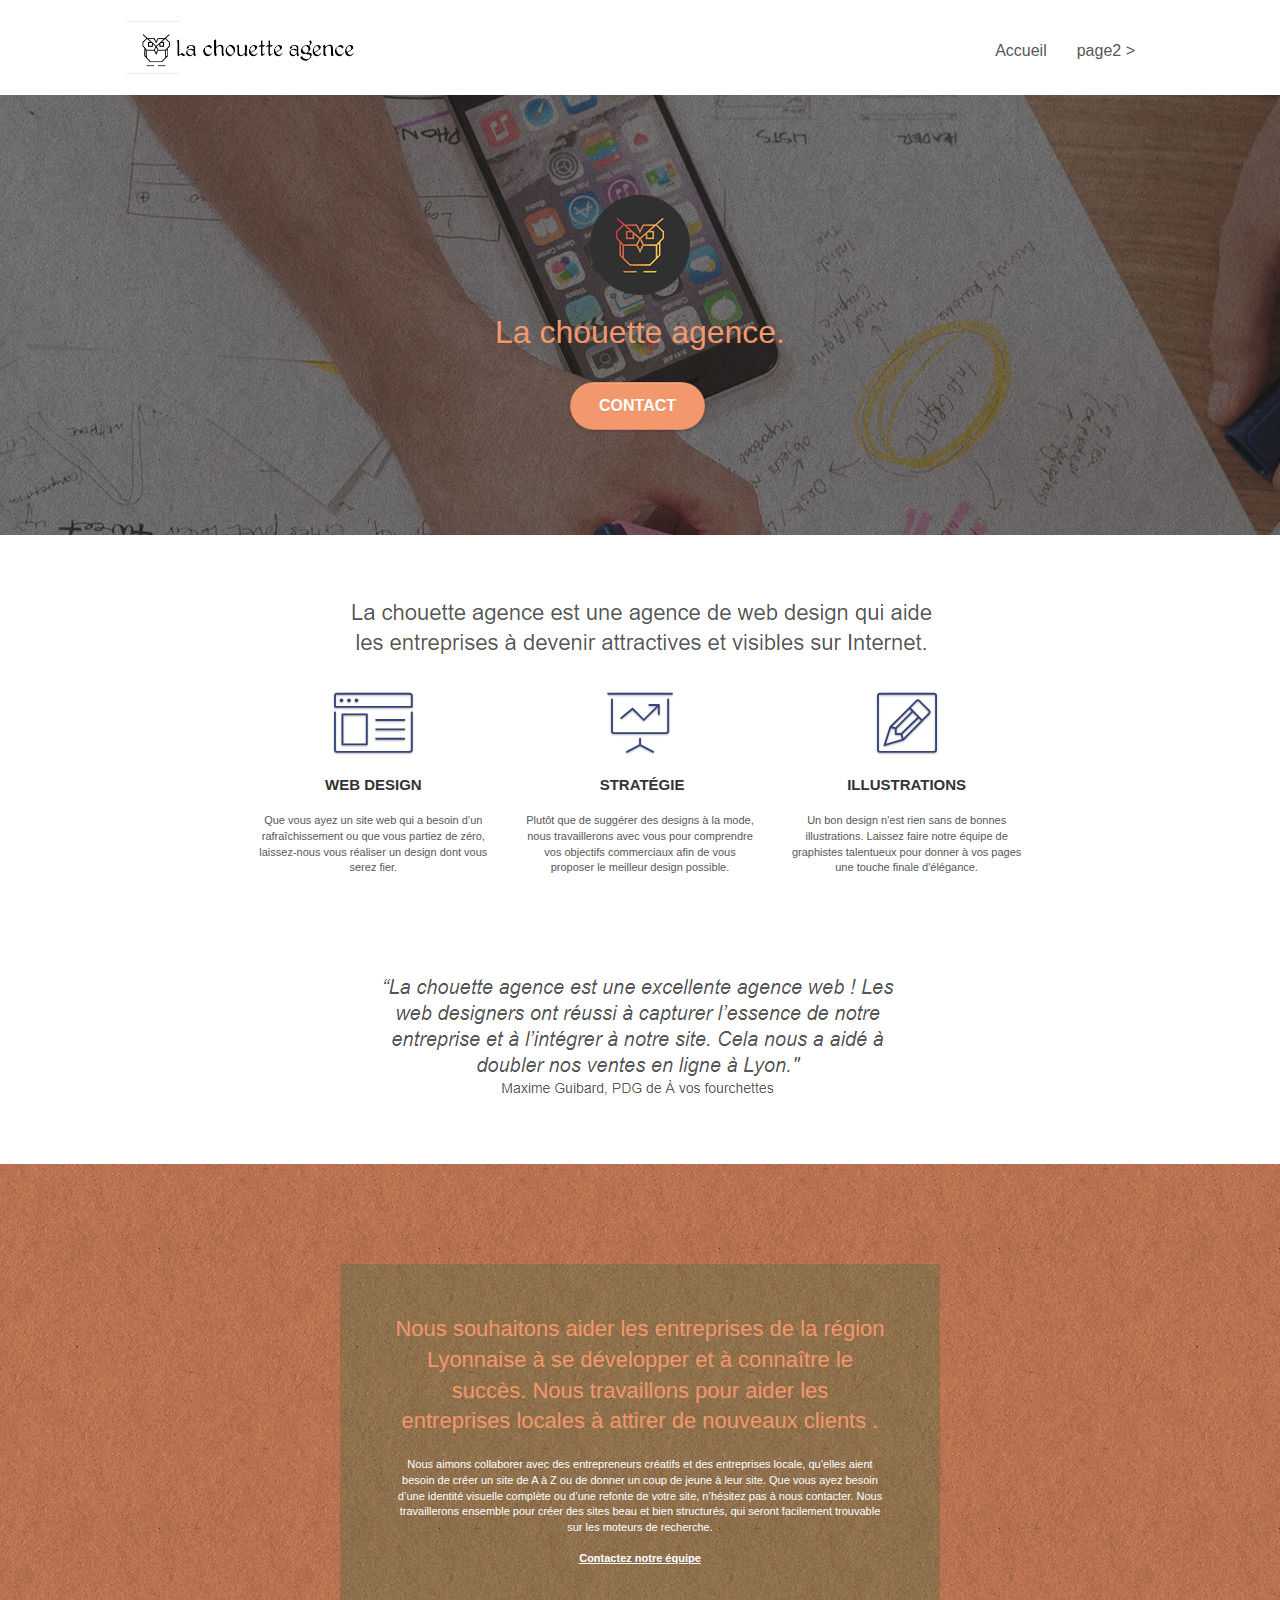
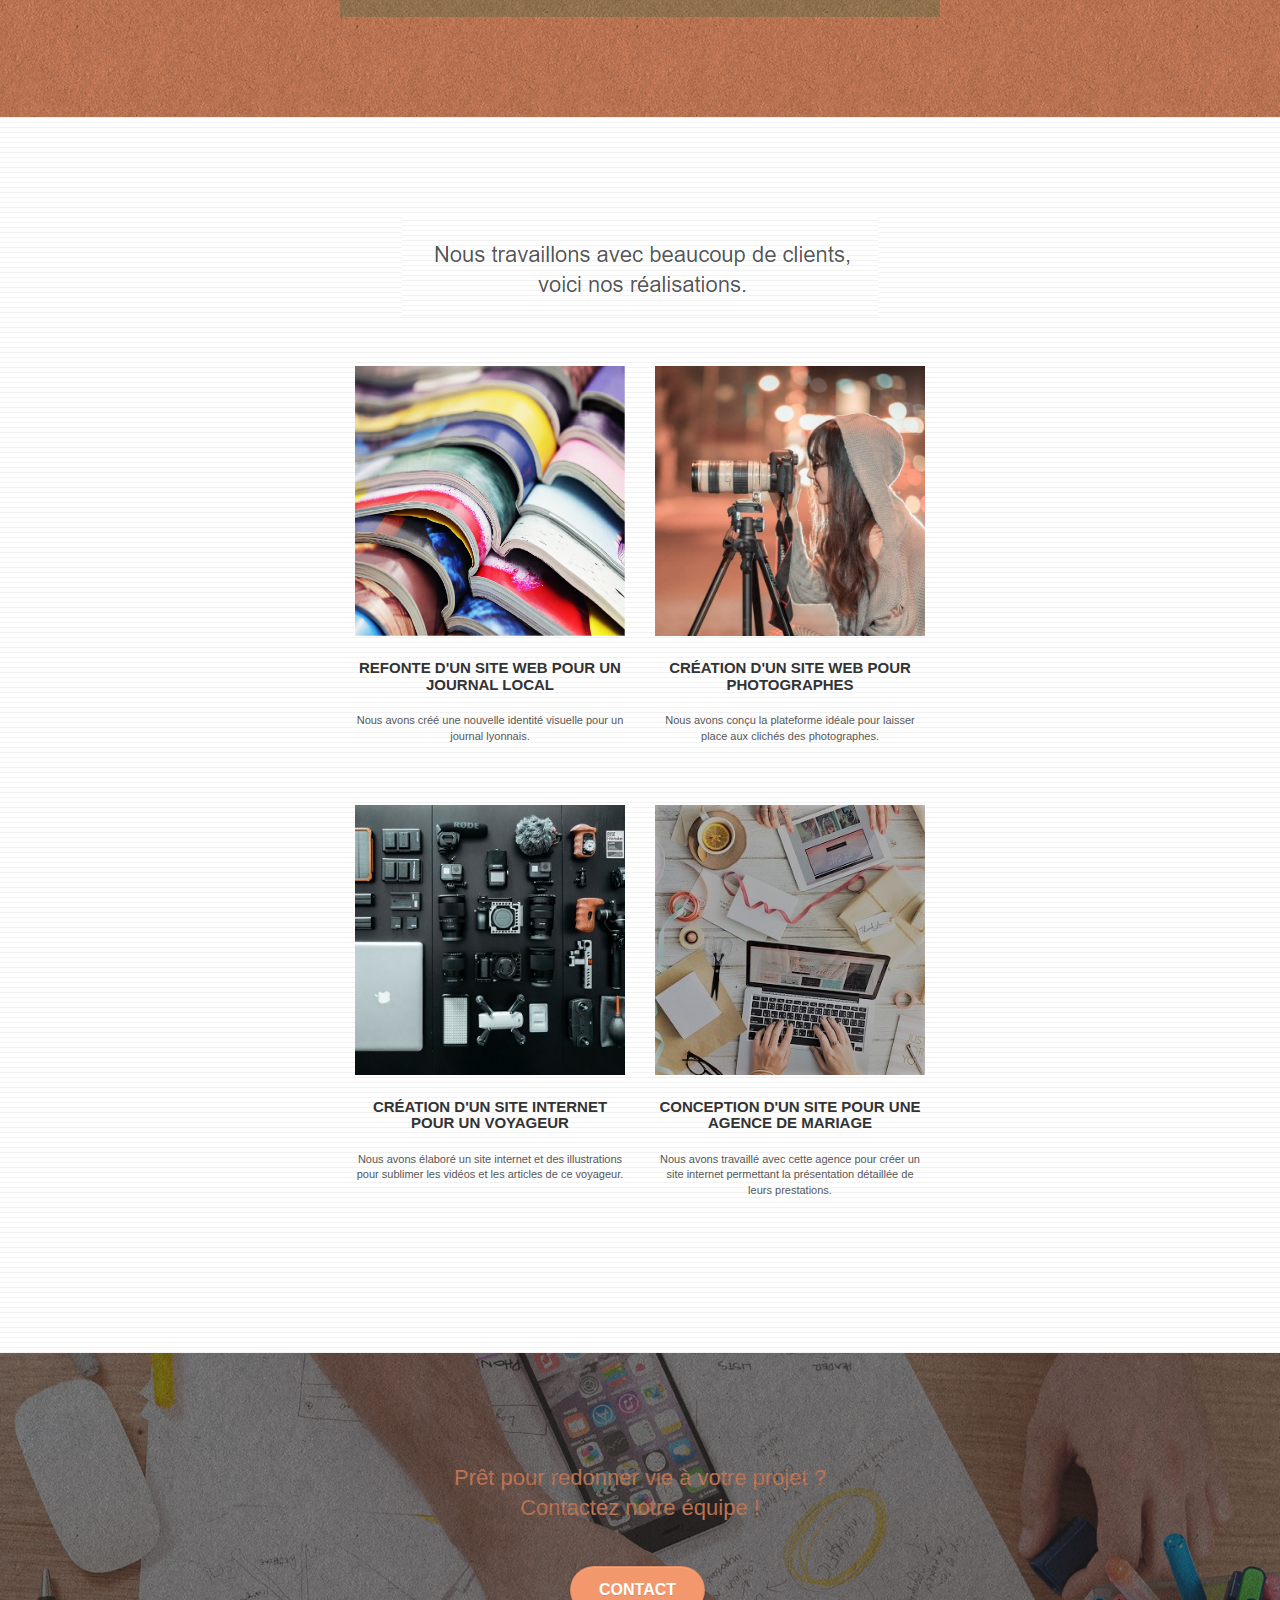
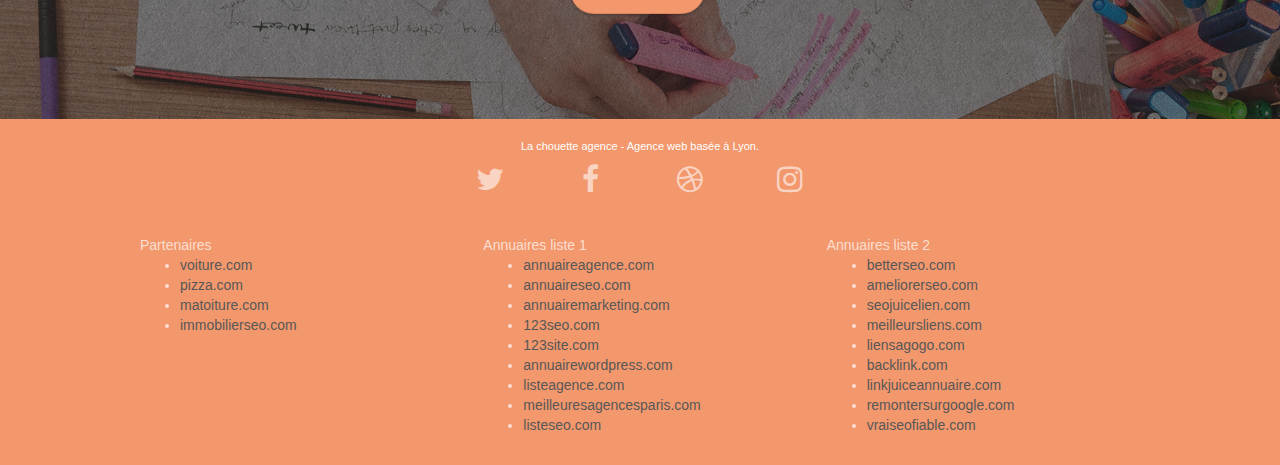
==== commit d73c3295: "reverse" ====
--- a/index.html
+++ b/index.html
@@ -1,9 +1,9 @@
 <!doctype html>
-<html lang="fr">
+<html lang="Default">
 <head>
     <meta charset="utf-8">
     <meta name="keywords" content="seo, google, site web, site internet, agence design paris, agence design, agence design,agence design,agence design,agence design,agence design,agence design,agence design,agence design">
-    <meta name="description" content="La chouette agence est une agence de web design qui aide les entreprises à devenir attractives et visibles sur internet">
+    <meta name="description" content="">
     <meta name="viewport" content="width=device-width, initial-scale=1.0, viewport-fit=cover">
     <link rel="shortcut icon" type="image/png" href="favicon.jpg">
     
@@ -16,10 +16,10 @@
 	<script src="./js/jquery-2.1.0.js"></script>
 	<script src="./js/bootstrap.js"></script>
 	<script src="./js/blocs.js"></script>
-	<script src="./js/jquery.touchSwipe.js"></script>
+	<script src="./js/jquery.touchSwipe.js" defer></script>
 	<script src="./js/gmaps.js"></script>
 
-    <title>La chouette agence</title>
+    <title>.</title>
 
     
 <!-- Analytics -->
@@ -37,7 +37,9 @@
 
 		<nav class="navbar row">
 			<div class="navbar-header">
+				<div class="keywords" style="color:#cccccc;font-size:1px;">Agence web à paris, stratégie web, web design, illustrations, design de site web, site web, web, internet, site internet, site</div>
 				<a class="navbar-brand" href="index.html"><img src="img/la-chouette-agence.png" alt="paris web design logo agence web meilleure agence" height="40" /></a>
+				<div class="keywords" style="color:#cccccc;font-size:1px;">Agence web à paris, stratégie web, web design, illustrations, design de site web, site web, web, internet, site internet, site</div>
 				<button id="nav-toggle" type="button" class="ui-navbar-toggle navbar-toggle" data-toggle="collapse" data-target=".navbar-1">
 					<span class="sr-only">Toggle navigation</span><span class="icon-bar"></span><span class="icon-bar"></span><span class="icon-bar"></span>
 				</button>
@@ -48,7 +50,9 @@
 						<a href="index.html">Accueil</a>
 					</li>
 					<li>
-						<a href="page2.html">contact</a>
+					</li>
+					<li>
+						<a href="page2.html">page2 &gt;</a>
 					</li>
 				</ul>
 			</div>
@@ -80,7 +84,7 @@
 	<div class="container bloc-md">
 		<div class="row">
 			<div class="col-sm-12 text-center">
-				<p class="newText">La chouette agence est une agence de web design qui aide les entreprises à devenir attractives et visibles sur internet.</p>
+				<img alt="agence web, agence web paris, web design paris, stratégie web" src="img/title.png" />
 			</div>
 		</div>
 		<div class="row voffset-lg med-width-whitespace">
@@ -120,8 +124,8 @@
 		</div>
 		<div class="row voffset-lg voffset">
 			<div class="col-xs-12 col-md-8 col-md-offset-2 text-center">
-				<p class="citation">"La chouette agence est une excellente agence web! Les web designers ont réussi à capturer l'essence de notre entreprise et à l'intégrer à notre site. Cela nous a aidé à doubler nos ventes en ligne à Lyon."</p>
-				<p class="leg-citation">Maxime Guibard, PDG de A vos fourchettes</p>
+				<img alt="agence web, agence web paris, web design paris, stratégie web" src="img/citation.png" />
+
 			</div>
 		</div>
 	</div>
@@ -150,7 +154,7 @@
 	<div class="container bloc-lg">
 		<div class="row">
 			<div class="col-sm-12 text-center">
-				<p class="newText">Nous travaillons avec beaucoup de clients, voici nos réalisations.</p>
+				<img alt="agence web, agence web paris, web design paris, stratégie web" src="img/title2.png" />
 			</div>
 		</div>
 		<div class="row tight-width-whitespace portfolio-row">
@@ -164,7 +168,7 @@
 				</p>
 			</div>
 			<div class="col-sm-6">
-				<a href="#" data-lightbox="img/2.jpg" data-gallery-id="gallery-1" data-caption="Création d'un site web pour photographes" data-frame="snapshot-lb"><img src="img/2.jpg" class="img-responsive portfolio-thumb" alt="Création d'un site web pour photographes" /></a>
+				<a href="#" data-lightbox="img/2.jpg" data-gallery-id="gallery-1" data-caption="Création d'un site web pour photographes" data-frame="snapshot-lb"><img src="img/2.jpg" class="img-responsive portfolio-thumb" alt="paris web design logo agence web meilleure agence, Création d'un site web pour photographes" /></a>
 				<h3 class="mg-md text-center">
 					Création d'un site web pour photographes
 				</h3>
@@ -175,7 +179,7 @@
 		</div>
 		<div class="row tight-width-whitespace portfolio-row">
 			<div class="col-sm-6">
-				<a href="#" data-lightbox="img/3.jpg" data-gallery-id="gallery-1" data-caption="Création d'un site internet pour un voyageur" data-frame="snapshot-lb"><img src="img/3.jpg" class="img-responsive portfolio-thumb" alt="Création d'un site web pour voyageur"/></a>
+				<a href="#" data-lightbox="img/3.bmp" data-gallery-id="gallery-1" data-caption="Création d'un site internet pour un voyageur" data-frame="snapshot-lb"><img src="img/3.bmp" class="img-responsive portfolio-thumb" alt="paris web design logo agence web meilleure agence, Création d'un site web pour voyageur"/></a>
 				<h3 class="mg-md text-center">
 					Création d'un site internet pour un voyageur
 				</h3>
@@ -184,7 +188,7 @@
 				</p>
 			</div>
 			<div class="col-sm-6">
-				<a href="#" data-lightbox="img/4.jpg" data-gallery-id="gallery-1" data-caption="Conception d'un site pour une agence de mariage" data-frame="snapshot-lb"><img src="img/4.jpg" class="img-responsive portfolio-thumb" alt="Création d'un site web pour agence de mariage" /></a>
+				<a href="#" data-lightbox="img/4.bmp" data-gallery-id="gallery-1" data-caption="Conception d'un site pour une agence de mariage" data-frame="snapshot-lb"><img src="img/4.bmp" class="img-responsive portfolio-thumb" alt="paris web design logo agence web meilleure agence, Création d'un site web pour agence de mariage" /></a>
 				<h3 class="mg-md text-center">
 					Conception d'un site pour une agence de mariage
 				</h3>
@@ -223,25 +227,25 @@
 				<div class="row row-no-gutters social">
 					<div class="col-sm-3">
 						<div class="text-center">
-							<a class="social" href="index.html" title="twitter"><span class="fa fa-twitter icon-md"></span></a>
+							<a class="social" href="index.html"><span class="fa fa-twitter icon-md"></span></a>
 						</div>
 					</div>
 					<div class="col-sm-3">
 						<div class="text-center">
-							<a class="social" href="index.html" title="facebook"><span class="fa fa-facebook icon-md"></span></a>
+							<a class="social" href="index.html"><span class="fa fa-facebook icon-md"></span></a>
 						</div>
 					</div>
 					<div class="col-sm-3">
 						<div class="text-center">
-							<a class="social" href="index.html" title="dribbble"><span class="fa fa-dribbble icon-md"></span></a>
+							<a class="social" href="index.html"><span class="fa fa-dribbble icon-md"></span></a>
 						</div>
 					</div>
 					<div class="col-sm-3">
 						<div class="text-center">
-							<a class="social" href="index.html" title="instagram"><span class="fa fa-instagram icon-md"></span></a>
+							<a class="social" href="index.html"><span class="fa fa-instagram icon-md"></span></a>
 						</div>
 					</div>
-					
+					<div class="keywords" style="color:#F3976C;">Agence web à paris, stratégie web, web design, illustrations, design de site web, site web, web, internet, site internet, site</div>
 				</div>
 				<div class="row">
 					<div class="col-sm-4">
--- a/style.css
+++ b/style.css
@@ -651,7 +651,7 @@
 a {
     font-family: "helvetica";
     font-weight: 400;
-    color: #070707!important;
+    color: #575757!important;
 }
 
 .container {
@@ -677,7 +677,7 @@
 }
 
 p {
-    font-size: 12px;
+    font-size: 11px;
 }
 
 .tight-width-whitespace {
@@ -709,26 +709,6 @@
     line-height: 1.4em;
 }
 
-.newText{
-    font-size: 22px;
-    font-family: "helvetica";
-    max-width: 700px;
-    margin: auto;
-}
-.citation{
-    font-size: 18px;
-    font-family: "helvetica";
-    max-width: 600px;
-    margin: auto;
-}
-.leg-citation{
-    font-size: 14px;
-    font-family: "helvetica";
-    max-width: 600px;
-    margin: auto;
-    color: #484848;
-}
-
 h3 {
     font-size: 15px;
     text-transform: uppercase;
@@ -756,7 +736,7 @@
 }
 
 .white {
-    color: #0c0c0c!important;
+    color: #FFFFFF!important;
 }
 
 .portfolio-thumb {
@@ -787,7 +767,7 @@
 }
 
 .bgc-dark-slate-blue {
-    background-color: #1234a3;
+    background-color: #364577;
 }
 
 .bgc-atomic-tangerine {
@@ -795,15 +775,12 @@
 }
 
 .tc-white {
-    color: #ffffff!important;
-}
-.tc-white-black {
-    color: #000000!important;
+    color: #F3976C!important;
 }
 
 .btn-atomic-tangerine {
     background: #F3976C;
-    color: #0c0c0c!important;
+    color: #FFFFFF!important;
 }
 
 .btn-atomic-tangerine:hover {
@@ -845,7 +822,7 @@
 }
 
 .bg-presentation {
-    background-image: url("img/image-de-presentation.jpg");
+    background-image: url("img/image-de-presentation.bmp");
 }
 
 @media (max-width: 1024px) {
@@ -871,13 +848,13 @@
     }
 }
 
-@media only screen and (min-width: 768px) and (max-width: 1024px) and (orientation: landscape) {
+@media only screen and (min-device-width: 768px) and (max-device-width: 1024px) and (orientation: landscape) {
     .b-parallax {
         background-attachment: scroll;
     }
 }
 
-@media only screen and (min-width: 1024px) and (max-width: 1366px) and (-webkit-min-device-pixel-ratio: 1.5) {
+@media only screen and (min-device-width: 1024px) and (max-device-width: 1366px) and (-webkit-min-device-pixel-ratio: 1.5) {
     .b-parallax {
         background-attachment: scroll;
     }
@@ -895,6 +872,10 @@
         overflow-x: hidden;
         position: relative;
     }
+    .bloc {
+        padding-left: constant(safe-area-inset-left);
+        padding-right: constant(safe-area-inset-right);
+    }
     .bloc-group,
     .bloc-group .bloc {
         display: block;
@@ -903,6 +884,8 @@
     .bloc-fill-screen .fill-bloc-top-edge,
     .bloc-fill-screen .fill-bloc-bottom-edge {
         padding: 0 20px;
+        padding-left: constant(safe-area-inset-left);
+        padding-right: constant(safe-area-inset-right);
     }
 }
 
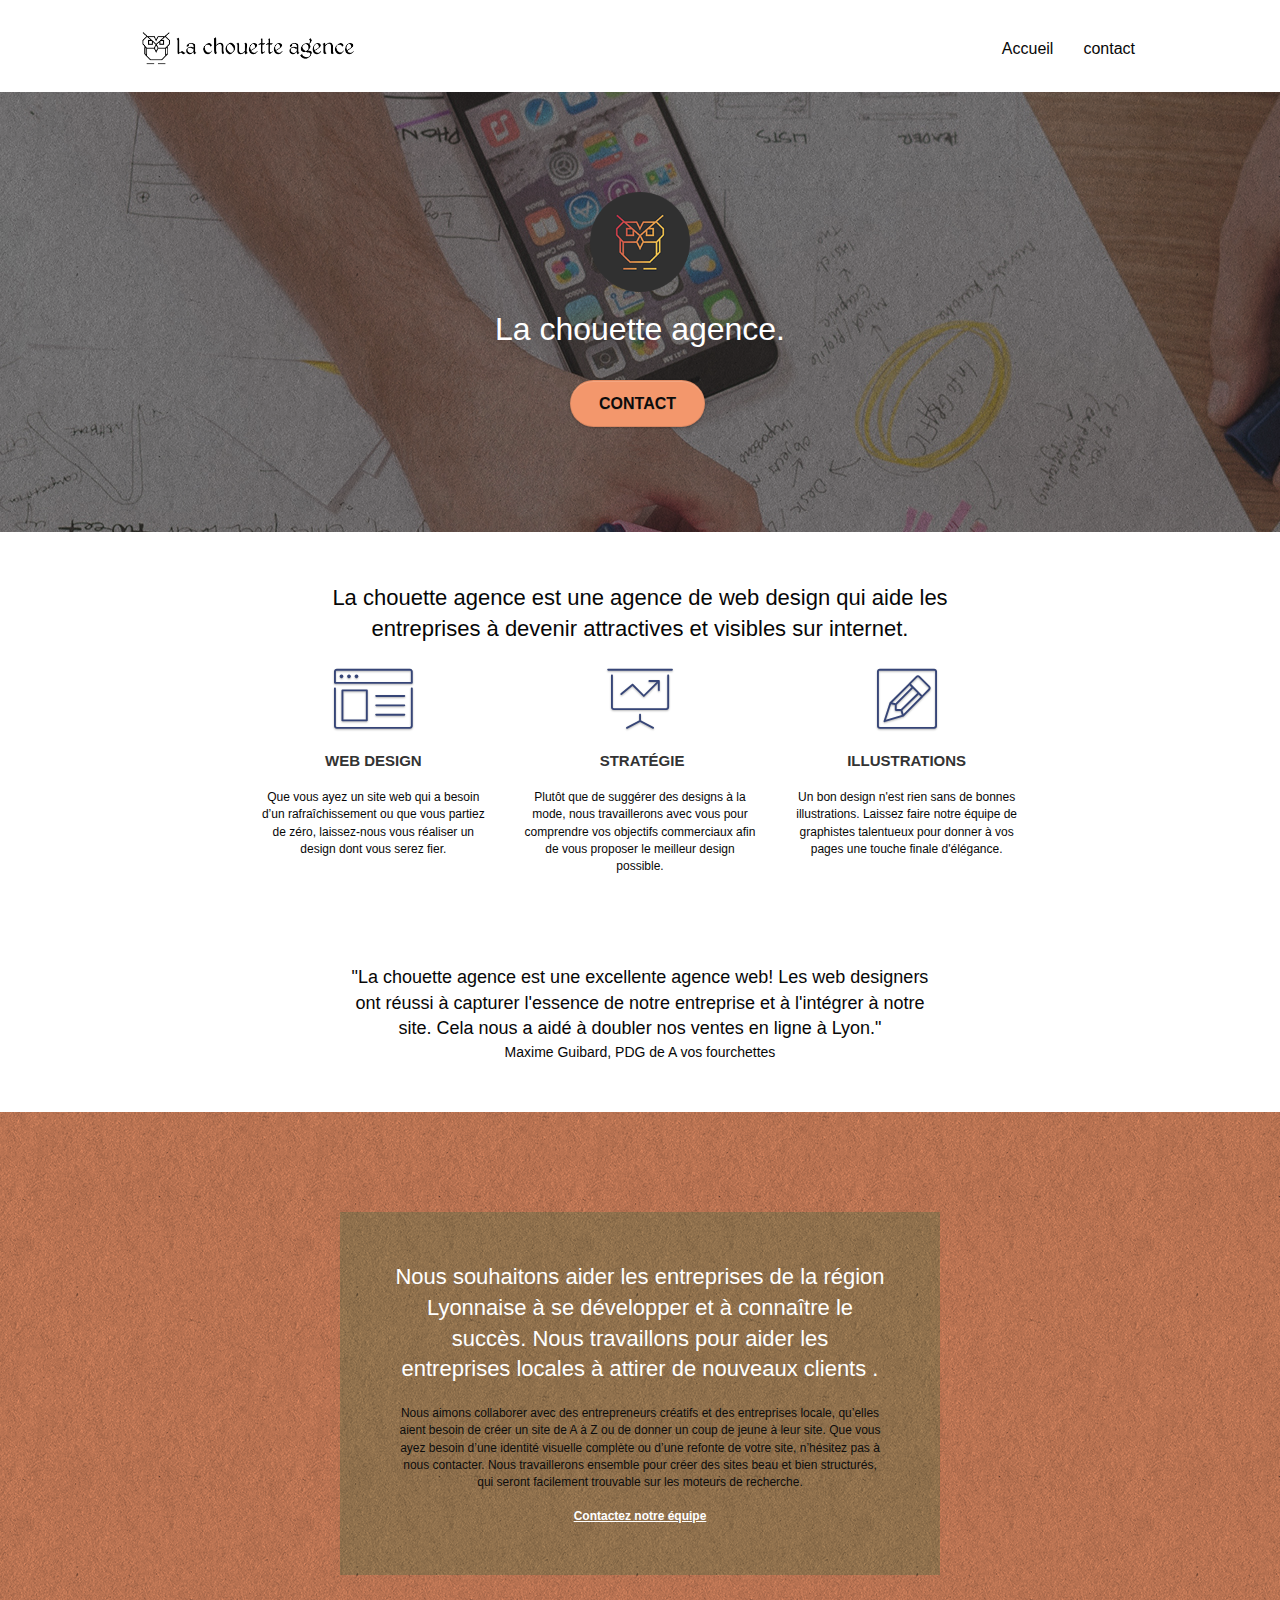
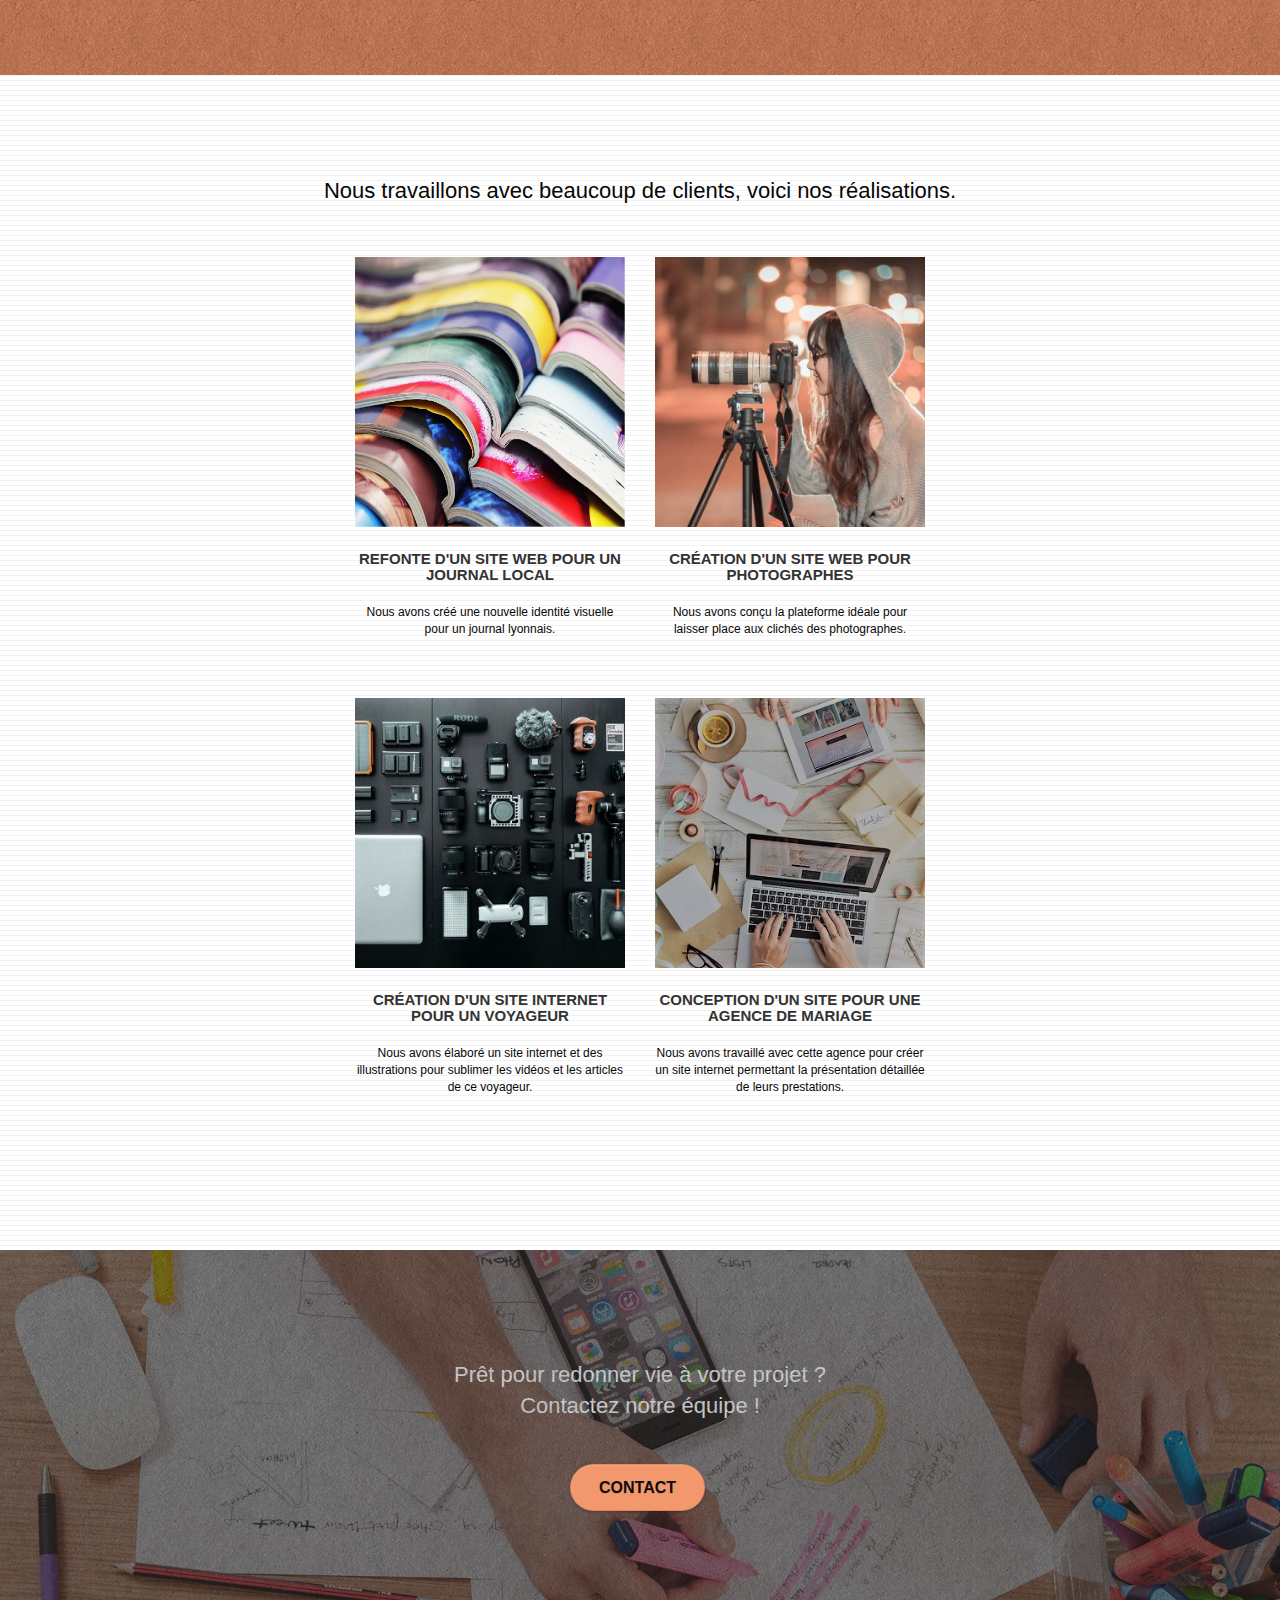
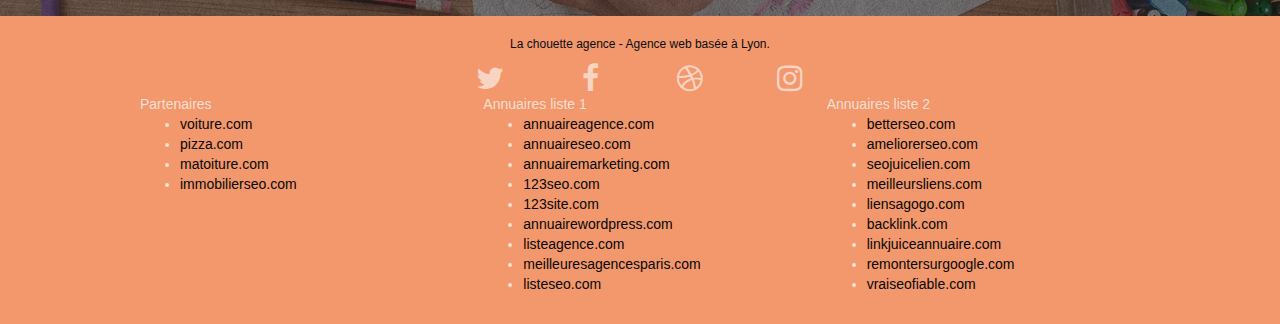
==== commit 82dace24: "changes" ====
--- a/index.html
+++ b/index.html
@@ -1,9 +1,9 @@
 <!doctype html>
-<html lang="Default">
+<html lang="fr">
 <head>
     <meta charset="utf-8">
-    <meta name="keywords" content="seo, google, site web, site internet, agence design paris, agence design, agence design,agence design,agence design,agence design,agence design,agence design,agence design,agence design">
-    <meta name="description" content="">
+    <meta name="keywords" content="seo, google, site web, site internet, agence design paris, agence design">
+    <meta name="description" content="La chouette agence est une agence de web design qui aide les entreprises à devenir attractives et visibles sur internet">
     <meta name="viewport" content="width=device-width, initial-scale=1.0, viewport-fit=cover">
     <link rel="shortcut icon" type="image/png" href="favicon.jpg">
     
@@ -16,10 +16,10 @@
 	<script src="./js/jquery-2.1.0.js"></script>
 	<script src="./js/bootstrap.js"></script>
 	<script src="./js/blocs.js"></script>
-	<script src="./js/jquery.touchSwipe.js" defer></script>
+	<script src="./js/jquery.touchSwipe.js"></script>
 	<script src="./js/gmaps.js"></script>
 
-    <title>.</title>
+    <title>La chouette agence</title>
 
     
 <!-- Analytics -->
@@ -37,9 +37,7 @@
 
 		<nav class="navbar row">
 			<div class="navbar-header">
-				<div class="keywords" style="color:#cccccc;font-size:1px;">Agence web à paris, stratégie web, web design, illustrations, design de site web, site web, web, internet, site internet, site</div>
 				<a class="navbar-brand" href="index.html"><img src="img/la-chouette-agence.png" alt="paris web design logo agence web meilleure agence" height="40" /></a>
-				<div class="keywords" style="color:#cccccc;font-size:1px;">Agence web à paris, stratégie web, web design, illustrations, design de site web, site web, web, internet, site internet, site</div>
 				<button id="nav-toggle" type="button" class="ui-navbar-toggle navbar-toggle" data-toggle="collapse" data-target=".navbar-1">
 					<span class="sr-only">Toggle navigation</span><span class="icon-bar"></span><span class="icon-bar"></span><span class="icon-bar"></span>
 				</button>
@@ -50,9 +48,7 @@
 						<a href="index.html">Accueil</a>
 					</li>
 					<li>
-					</li>
-					<li>
-						<a href="page2.html">page2 &gt;</a>
+						<a href="page2.html">contact</a>
 					</li>
 				</ul>
 			</div>
@@ -84,7 +80,7 @@
 	<div class="container bloc-md">
 		<div class="row">
 			<div class="col-sm-12 text-center">
-				<img alt="agence web, agence web paris, web design paris, stratégie web" src="img/title.png" />
+				<p class="newText">La chouette agence est une agence de web design qui aide les entreprises à devenir attractives et visibles sur internet.</p>
 			</div>
 		</div>
 		<div class="row voffset-lg med-width-whitespace">
@@ -124,8 +120,8 @@
 		</div>
 		<div class="row voffset-lg voffset">
 			<div class="col-xs-12 col-md-8 col-md-offset-2 text-center">
-				<img alt="agence web, agence web paris, web design paris, stratégie web" src="img/citation.png" />
-
+				<p class="citation">"La chouette agence est une excellente agence web! Les web designers ont réussi à capturer l'essence de notre entreprise et à l'intégrer à notre site. Cela nous a aidé à doubler nos ventes en ligne à Lyon."</p>
+				<p class="leg-citation">Maxime Guibard, PDG de A vos fourchettes</p>
 			</div>
 		</div>
 	</div>
@@ -154,7 +150,7 @@
 	<div class="container bloc-lg">
 		<div class="row">
 			<div class="col-sm-12 text-center">
-				<img alt="agence web, agence web paris, web design paris, stratégie web" src="img/title2.png" />
+				<p class="newText">Nous travaillons avec beaucoup de clients, voici nos réalisations.</p>
 			</div>
 		</div>
 		<div class="row tight-width-whitespace portfolio-row">
@@ -168,7 +164,7 @@
 				</p>
 			</div>
 			<div class="col-sm-6">
-				<a href="#" data-lightbox="img/2.jpg" data-gallery-id="gallery-1" data-caption="Création d'un site web pour photographes" data-frame="snapshot-lb"><img src="img/2.jpg" class="img-responsive portfolio-thumb" alt="paris web design logo agence web meilleure agence, Création d'un site web pour photographes" /></a>
+				<a href="#" data-lightbox="img/2.jpg" data-gallery-id="gallery-1" data-caption="Création d'un site web pour photographes" data-frame="snapshot-lb"><img src="img/2.jpg" class="img-responsive portfolio-thumb" /></a>
 				<h3 class="mg-md text-center">
 					Création d'un site web pour photographes
 				</h3>
@@ -179,7 +175,7 @@
 		</div>
 		<div class="row tight-width-whitespace portfolio-row">
 			<div class="col-sm-6">
-				<a href="#" data-lightbox="img/3.bmp" data-gallery-id="gallery-1" data-caption="Création d'un site internet pour un voyageur" data-frame="snapshot-lb"><img src="img/3.bmp" class="img-responsive portfolio-thumb" alt="paris web design logo agence web meilleure agence, Création d'un site web pour voyageur"/></a>
+				<a href="#" data-lightbox="img/3.jpg" data-gallery-id="gallery-1" data-caption="Création d'un site internet pour un voyageur" data-frame="snapshot-lb"><img src="img/3.jpg" class="img-responsive portfolio-thumb" alt="Création d'un site web pour voyageur"/></a>
 				<h3 class="mg-md text-center">
 					Création d'un site internet pour un voyageur
 				</h3>
@@ -188,7 +184,7 @@
 				</p>
 			</div>
 			<div class="col-sm-6">
-				<a href="#" data-lightbox="img/4.bmp" data-gallery-id="gallery-1" data-caption="Conception d'un site pour une agence de mariage" data-frame="snapshot-lb"><img src="img/4.bmp" class="img-responsive portfolio-thumb" alt="paris web design logo agence web meilleure agence, Création d'un site web pour agence de mariage" /></a>
+				<a href="#" data-lightbox="img/4.jpg" data-gallery-id="gallery-1" data-caption="Conception d'un site pour une agence de mariage" data-frame="snapshot-lb"><img src="img/4.jpg" class="img-responsive portfolio-thumb" alt="Création d'un site web pour agence de mariage" /></a>
 				<h3 class="mg-md text-center">
 					Conception d'un site pour une agence de mariage
 				</h3>
@@ -227,25 +223,25 @@
 				<div class="row row-no-gutters social">
 					<div class="col-sm-3">
 						<div class="text-center">
-							<a class="social" href="index.html"><span class="fa fa-twitter icon-md"></span></a>
-						</div>
-					</div>
-					<div class="col-sm-3">
-						<div class="text-center">
-							<a class="social" href="index.html"><span class="fa fa-facebook icon-md"></span></a>
-						</div>
-					</div>
-					<div class="col-sm-3">
-						<div class="text-center">
-							<a class="social" href="index.html"><span class="fa fa-dribbble icon-md"></span></a>
-						</div>
-					</div>
-					<div class="col-sm-3">
-						<div class="text-center">
-							<a class="social" href="index.html"><span class="fa fa-instagram icon-md"></span></a>
-						</div>
-					</div>
-					<div class="keywords" style="color:#F3976C;">Agence web à paris, stratégie web, web design, illustrations, design de site web, site web, web, internet, site internet, site</div>
+							<a class="social" href="index.html" title="twitter"><span class="fa fa-twitter icon-md"></span></a>
+						</div>
+					</div>
+					<div class="col-sm-3">
+						<div class="text-center">
+							<a class="social" href="index.html" title="facebook"><span class="fa fa-facebook icon-md"></span></a>
+						</div>
+					</div>
+					<div class="col-sm-3">
+						<div class="text-center">
+							<a class="social" href="index.html" title="dribbble"><span class="fa fa-dribbble icon-md"></span></a>
+						</div>
+					</div>
+					<div class="col-sm-3">
+						<div class="text-center">
+							<a class="social" href="index.html" title="instagram"><span class="fa fa-instagram icon-md"></span></a>
+						</div>
+					</div>
+					
 				</div>
 				<div class="row">
 					<div class="col-sm-4">
--- a/style.css
+++ b/style.css
@@ -651,7 +651,7 @@
 a {
     font-family: "helvetica";
     font-weight: 400;
-    color: #575757!important;
+    color: #070707!important;
 }
 
 .container {
@@ -677,7 +677,7 @@
 }
 
 p {
-    font-size: 11px;
+    font-size: 12px;
 }
 
 .tight-width-whitespace {
@@ -715,6 +715,25 @@
     font-weight: 700;
     color: #333333!important;
 }
+.newText{
+    font-size: 22px;
+    font-family: "helvetica";
+    max-width: 700px;
+    margin: auto;
+}
+.citation{
+    font-size: 18px;
+    font-family: "helvetica";
+    max-width: 600px;
+    margin: auto;
+}
+.leg-citation{
+    font-size: 14px;
+    font-family: "helvetica";
+    max-width: 600px;
+    margin: auto;
+    color: #484848;
+}
 
 .med-width-whitespace {
     max-width: 800px;
@@ -736,7 +755,7 @@
 }
 
 .white {
-    color: #FFFFFF!important;
+    color: #0c0c0c!important;
 }
 
 .portfolio-thumb {
@@ -767,7 +786,7 @@
 }
 
 .bgc-dark-slate-blue {
-    background-color: #364577;
+    background-color: #1234a3;
 }
 
 .bgc-atomic-tangerine {
@@ -775,12 +794,15 @@
 }
 
 .tc-white {
-    color: #F3976C!important;
+    color: #ffffff!important;
+}
+.tc-white-black {
+    color: #000000!important;
 }
 
 .btn-atomic-tangerine {
     background: #F3976C;
-    color: #FFFFFF!important;
+    color: #0c0c0c!important;
 }
 
 .btn-atomic-tangerine:hover {
@@ -822,7 +844,7 @@
 }
 
 .bg-presentation {
-    background-image: url("img/image-de-presentation.bmp");
+    background-image: url("img/image-de-presentation.jpg");
 }
 
 @media (max-width: 1024px) {
@@ -848,13 +870,13 @@
     }
 }
 
-@media only screen and (min-device-width: 768px) and (max-device-width: 1024px) and (orientation: landscape) {
+@media only screen and (min-width: 768px) and (max-width: 1024px) and (orientation: landscape) {
     .b-parallax {
         background-attachment: scroll;
     }
 }
 
-@media only screen and (min-device-width: 1024px) and (max-device-width: 1366px) and (-webkit-min-device-pixel-ratio: 1.5) {
+@media only screen and (min-width: 1024px) and (max-width: 1366px) and (-webkit-min-device-pixel-ratio: 1.5) {
     .b-parallax {
         background-attachment: scroll;
     }
@@ -872,10 +894,6 @@
         overflow-x: hidden;
         position: relative;
     }
-    .bloc {
-        padding-left: constant(safe-area-inset-left);
-        padding-right: constant(safe-area-inset-right);
-    }
     .bloc-group,
     .bloc-group .bloc {
         display: block;
@@ -884,8 +902,6 @@
     .bloc-fill-screen .fill-bloc-top-edge,
     .bloc-fill-screen .fill-bloc-bottom-edge {
         padding: 0 20px;
-        padding-left: constant(safe-area-inset-left);
-        padding-right: constant(safe-area-inset-right);
     }
 }
 
